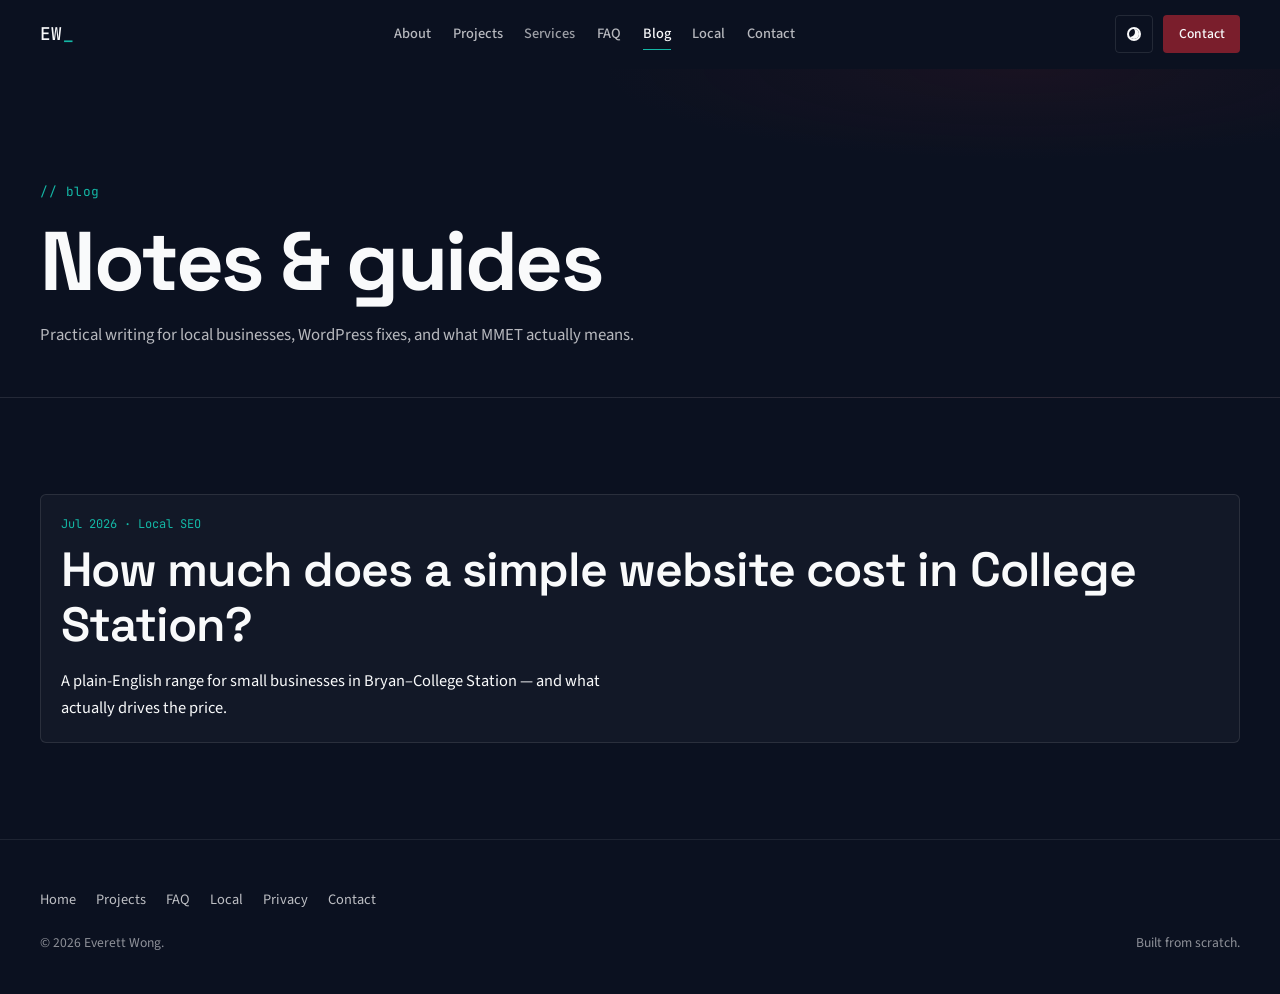
==== blog/index.html @ d29c6dcb "Publish personal site for GitHub Pages. Co-authored-by: Cursor <cursoragent@cursor.com>" ====
<!DOCTYPE html>
<html lang="en" data-theme="dark">
<head>
  <meta charset="UTF-8" />
  <meta name="viewport" content="width=device-width, initial-scale=1" />
  <title>Blog — Everett Wong | College Station Web Developer</title>
  <meta name="description" content="Notes on websites, WordPress, MMET, and building for small businesses in College Station and Bryan, TX." />
  <link rel="canonical" href="https://everettwong618.github.io/blog/" />
  <meta name="theme-color" content="#0B1120" />
  <link rel="icon" href="data:image/svg+xml,%3Csvg xmlns='http://www.w3.org/2000/svg' viewBox='0 0 32 32'%3E%3Crect width='32' height='32' rx='6' fill='%230B1120'/%3E%3Ctext x='4' y='22' font-family='monospace' font-size='14' fill='%23F9FAFB'%3EEW%3C/text%3E%3C/svg%3E" />
  <link rel="preconnect" href="https://fonts.googleapis.com" />
  <link rel="preconnect" href="https://fonts.gstatic.com" crossorigin />
  <link href="https://fonts.googleapis.com/css2?family=JetBrains+Mono:wght@400;500&family=Source+Sans+3:ital,wght@0,400;0,500;0,600;0,700;1,400&family=Space+Grotesk:wght@500;600;700&display=swap" rel="stylesheet" />
  <link rel="stylesheet" href="../styles.css" />
</head>
<body>
  <a class="skip-link" href="#main">Skip to content</a>
  <header class="site-header is-scrolled" id="site-header">
    <div class="container header-inner">
      <a class="logo" href="../index.html">EW<span class="cursor-blink" aria-hidden="true">_</span></a>
      <nav class="nav" id="primary-nav" aria-label="Primary">
        <a href="../index.html#about">About</a>
        <a href="../index.html#projects">Projects</a>
        <a href="../index.html#services" class="nav-soft">Services</a>
        <a href="../faq.html">FAQ</a>
        <a href="index.html" class="is-active">Blog</a>
        <a href="../college-station-web-design.html">Local</a>
        <a href="../index.html#contact">Contact</a>
      </nav>
      <div class="header-actions">
        <button class="theme-toggle" type="button" aria-label="Toggle light and dark theme"><span class="theme-icon" aria-hidden="true"></span></button>
        <a class="btn btn-sm btn-primary header-cta" href="../index.html#contact">Contact</a>
        <button class="nav-toggle" type="button" aria-expanded="false" aria-controls="primary-nav" aria-label="Open menu"><span></span><span></span><span></span></button>
      </div>
    </div>
  </header>

  <main id="main">
    <section class="page-hero">
      <div class="container">
        <p class="section-label">// blog</p>
        <h1>Notes &amp; guides</h1>
        <p class="section-lead">Practical writing for local businesses, WordPress fixes, and what MMET actually means.</p>
      </div>
    </section>
    <section class="section section-dark">
      <div class="container">
        <ul class="blog-list">
          <li>
            <a href="website-cost-college-station.html">
              <p class="meta">Jul 2026 · Local SEO</p>
              <h2>How much does a simple website cost in College Station?</h2>
              <p>A plain-English range for small businesses in Bryan–College Station — and what actually drives the price.</p>
            </a>
          </li>
        </ul>
      </div>
    </section>
  </main>

  <footer class="site-footer">
    <div class="container page-footer-nav" aria-label="Footer">
      <a href="../index.html">Home</a>
      <a href="../index.html#projects">Projects</a>
      <a href="../faq.html">FAQ</a>
      <a href="../college-station-web-design.html">Local</a>
      <a href="../privacy.html">Privacy</a>
      <a href="../index.html#contact">Contact</a>
    </div>
    <div class="container footer-bottom">
      <p>&copy; <span id="year"></span> Everett Wong.</p>
      <p class="easter" title="Built from scratch by Everett Wong.">Built from scratch.</p>
    </div>
  </footer>
  <script src="../script.js" defer></script>
</body>
</html>
---- styles.css ----
/* ==========================================================================
   Everett Wong — Personal Site
   1. Reset / base
   2. Root variables
   3. Typography
   4. Layout utilities
   5. Header / nav
   6–15. Sections
   16. Animations
   17. Responsive
   ========================================================================== */

/* 1. Reset / base */
*, *::before, *::after { box-sizing: border-box; }
html { scroll-behavior: smooth; }
@media (prefers-reduced-motion: reduce) {
  html { scroll-behavior: auto; }
  *, *::before, *::after {
    animation-duration: 0.01ms !important;
    animation-iteration-count: 1 !important;
    transition-duration: 0.01ms !important;
  }
}
body {
  margin: 0;
  font-family: var(--font-body);
  font-size: 1.025rem;
  line-height: 1.65;
  color: var(--text);
  background: var(--bg);
  -webkit-font-smoothing: antialiased;
}
img, svg { display: block; max-width: 100%; }
a { color: inherit; text-decoration-thickness: 1px; text-underline-offset: 0.18em; }
a:hover { color: var(--teal); }
button, input, textarea {
  font: inherit;
  color: inherit;
}
ul, ol { margin: 0; padding: 0; }
h1, h2, h3, h4 { margin: 0; font-family: var(--font-display); line-height: 1.15; font-weight: 600; }
p { margin: 0 0 1rem; max-width: 68ch; }
p:last-child { margin-bottom: 0; }

.skip-link {
  position: absolute;
  left: 1rem;
  top: -100px;
  background: var(--maroon);
  color: var(--warm-white);
  padding: 0.6rem 1rem;
  z-index: 1000;
  border-radius: 4px;
}
.skip-link:focus { top: 1rem; }

/* 2. Root variables */
:root {
  --deep-navy: #0B1120;
  --soft-navy: #111827;
  --cream: #F5F1EA;
  --charcoal: #1F2937;
  --warm-white: #F9FAFB;
  --maroon: #7A1E2C;
  --maroon-soft: #9B2C3D;
  --teal: #14B8A6;
  --amber: #E6A33C;
  --line: rgba(255, 255, 255, 0.1);
  --line-dark: rgba(0, 0, 0, 0.1);
  --shadow: 0 10px 30px rgba(11, 17, 32, 0.08);

  --font-display: "Space Grotesk", system-ui, sans-serif;
  --font-body: "Source Sans 3", system-ui, sans-serif;
  --font-mono: "JetBrains Mono", ui-monospace, monospace;

  --max: 1200px;
  --read: 680px;
  --wide: 1400px;
  --section-y: 96px;
  --radius: 6px;
  --ease: cubic-bezier(0.22, 1, 0.36, 1);
  --fast: 180ms;
  --reveal: 500ms;

  --bg: var(--deep-navy);
  --bg-alt: var(--soft-navy);
  --bg-light: var(--cream);
  --text: var(--warm-white);
  --text-muted: rgba(249, 250, 251, 0.72);
  --surface: rgba(255, 255, 255, 0.03);
  --surface-raised: #161f2e;
  --header-bg: rgba(11, 17, 32, 0.72);
}

[data-theme="light"] {
  --bg: #F3EEE6;
  --bg-alt: #EBE4D8;
  --bg-light: #FFFDF9;
  --text: var(--charcoal);
  --text-muted: rgba(31, 41, 55, 0.72);
  --surface: rgba(11, 17, 32, 0.03);
  --surface-raised: #ffffff;
  --line: rgba(0, 0, 0, 0.1);
  --header-bg: rgba(243, 238, 230, 0.85);
  --shadow: 0 10px 28px rgba(31, 41, 55, 0.08);
}

/* 3. Typography */
.mono, .section-label, .badge, .project-tags span, .timeline-date,
.contact-list .mono, .project-type, .price, .hero-meta {
  font-family: var(--font-mono);
}
.section-label {
  font-size: 0.8rem;
  letter-spacing: 0.04em;
  color: var(--teal);
  margin-bottom: 0.75rem;
}
.badge {
  display: inline-block;
  font-size: 0.8rem;
  color: var(--teal);
  border: 1px solid rgba(20, 184, 166, 0.35);
  padding: 0.35rem 0.7rem;
  border-radius: 4px;
  margin-bottom: 1.25rem;
}
h1 { font-size: clamp(2.6rem, 7vw, 5.2rem); font-weight: 700; letter-spacing: -0.03em; }
h2 { font-size: clamp(2rem, 4vw, 3rem); letter-spacing: -0.02em; margin-bottom: 1rem; }
h3 { font-size: clamp(1.25rem, 2vw, 1.55rem); }
.accent { color: var(--maroon-soft); }
[data-theme="light"] .accent { color: var(--maroon); }
.section-lead {
  color: var(--text-muted);
  font-size: 1.05rem;
  max-width: var(--read);
}
.section-header { margin-bottom: 3rem; }
.section-header.center, .center { text-align: center; }
.section-header.center .section-lead { margin-inline: auto; }

/* 4. Layout */
.container {
  width: min(100% - 2.5rem, var(--max));
  margin-inline: auto;
}
.section {
  padding: var(--section-y) 0;
  position: relative;
}
.section-dark { background: var(--bg); color: var(--text); }
.section-alt { background: var(--bg-alt); }
.section-light {
  background:
    linear-gradient(rgba(122, 30, 44, 0.03) 1px, transparent 1px),
    linear-gradient(90deg, rgba(122, 30, 44, 0.03) 1px, transparent 1px),
    var(--bg-light);
  background-size: 32px 32px, 32px 32px, auto;
  color: var(--charcoal);
}
.section-light .section-label { color: #0f766e; }
.section-light .section-lead,
.section-light .hero-meta,
.section-light p { color: rgba(31, 41, 55, 0.84); }
.section-light a:hover { color: var(--maroon); }
.divider {
  width: 48px;
  height: 2px;
  background: var(--maroon);
  margin: 0 0 1.5rem;
}
.section-cta { margin-top: 2.5rem; }
.text-link {
  font-weight: 600;
  text-decoration: none;
  border-bottom: 1px solid currentColor;
  padding-bottom: 0.1rem;
  transition: color var(--fast) var(--ease), border-color var(--fast) var(--ease);
}
.text-link:hover { border-color: transparent; }

.btn {
  display: inline-flex;
  align-items: center;
  justify-content: center;
  gap: 0.4rem;
  min-height: 44px;
  padding: 0.7rem 1.25rem;
  border-radius: 4px;
  border: 1px solid transparent;
  font-size: 0.9rem;
  font-weight: 500;
  text-decoration: none;
  cursor: pointer;
  transition: background var(--fast) var(--ease), border-color var(--fast) var(--ease),
    color var(--fast) var(--ease), transform var(--fast) var(--ease);
}
.btn-sm { min-height: 38px; padding: 0.45rem 0.9rem; font-size: 0.85rem; }
.btn-primary {
  background: var(--maroon);
  color: var(--warm-white);
}
.btn-primary:hover {
  background: var(--maroon-soft);
  color: var(--warm-white);
  transform: translateY(-1px);
}
.btn-ghost {
  background: transparent;
  border-color: var(--line);
  color: var(--text);
}
.section-light .btn-ghost {
  border-color: var(--line-dark);
  color: var(--charcoal);
}
.btn-ghost:hover {
  border-color: var(--teal);
  color: var(--teal);
}

/* 5. Header / nav */
.site-header {
  position: sticky;
  top: 0;
  z-index: 100;
  transition: background var(--fast) var(--ease), backdrop-filter var(--fast) var(--ease),
    border-color var(--fast) var(--ease);
  border-bottom: 1px solid transparent;
}
.site-header.is-scrolled {
  background: var(--header-bg);
  backdrop-filter: blur(14px);
  border-bottom-color: var(--line);
}
.header-inner {
  display: flex;
  align-items: center;
  justify-content: space-between;
  gap: 1rem;
  min-height: 68px;
}
.logo {
  font-family: var(--font-mono);
  font-size: 1.1rem;
  font-weight: 500;
  text-decoration: none;
  letter-spacing: 0.02em;
}
.logo:hover { color: var(--text); }
.cursor-blink {
  color: var(--teal);
  animation: blink 1.1s steps(1) infinite;
}
@keyframes blink {
  0%, 50% { opacity: 1; }
  50.01%, 100% { opacity: 0; }
}
.nav {
  display: flex;
  align-items: center;
  gap: 1.35rem;
}
.nav a {
  position: relative;
  font-size: 0.9rem;
  font-weight: 500;
  text-decoration: none;
  color: var(--text-muted);
  padding: 0.25rem 0;
}
.nav a::after {
  content: "";
  position: absolute;
  left: 0;
  bottom: 0;
  width: 100%;
  height: 1px;
  background: var(--teal);
  transform: scaleX(0);
  transform-origin: left;
  transition: transform var(--fast) var(--ease);
}
.nav a:hover,
.nav a.is-active { color: var(--text); }
.nav a:hover::after,
.nav a.is-active::after { transform: scaleX(1); }
.nav-soft { opacity: 0.85; }
.header-actions {
  display: flex;
  align-items: center;
  gap: 0.65rem;
}
.availability-pill {
  display: inline-flex;
  align-items: center;
  gap: 0.4rem;
  font-size: 0.75rem;
  font-family: var(--font-mono);
  padding: 0.3rem 0.65rem;
  border-radius: 999px;
  border: 1px solid rgba(20, 184, 166, 0.35);
  color: var(--teal);
  background: rgba(20, 184, 166, 0.08);
}
.availability-pill[data-availability="booked"] {
  border-color: rgba(122, 30, 44, 0.4);
  color: var(--maroon-soft);
  background: rgba(122, 30, 44, 0.1);
}
.availability-dot {
  width: 7px;
  height: 7px;
  border-radius: 50%;
  background: var(--teal);
  box-shadow: 0 0 0 0 rgba(20, 184, 166, 0.5);
  animation: pulse 2s ease-out infinite;
}
[data-availability="booked"] .availability-dot {
  background: var(--maroon-soft);
  animation: none;
}
@keyframes pulse {
  0% { box-shadow: 0 0 0 0 rgba(20, 184, 166, 0.45); }
  70% { box-shadow: 0 0 0 8px rgba(20, 184, 166, 0); }
  100% { box-shadow: 0 0 0 0 rgba(20, 184, 166, 0); }
}
.theme-toggle {
  width: 38px;
  height: 38px;
  border-radius: 4px;
  border: 1px solid var(--line);
  background: transparent;
  cursor: pointer;
  display: grid;
  place-items: center;
}
.theme-icon {
  width: 14px;
  height: 14px;
  border-radius: 50%;
  border: 2px solid currentColor;
  box-shadow: inset -4px -2px 0 0 currentColor;
}
[data-theme="light"] .theme-icon {
  box-shadow: none;
  background: currentColor;
}
.nav-toggle {
  display: none;
  width: 42px;
  height: 42px;
  border: 1px solid var(--line);
  background: transparent;
  border-radius: 4px;
  padding: 0;
  flex-direction: column;
  justify-content: center;
  align-items: center;
  gap: 5px;
  cursor: pointer;
}
.nav-toggle span {
  display: block;
  width: 18px;
  height: 2px;
  background: currentColor;
  transition: transform var(--fast) var(--ease), opacity var(--fast) var(--ease);
}
.nav-toggle[aria-expanded="true"] span:nth-child(1) { transform: translateY(7px) rotate(45deg); }
.nav-toggle[aria-expanded="true"] span:nth-child(2) { opacity: 0; }
.nav-toggle[aria-expanded="true"] span:nth-child(3) { transform: translateY(-7px) rotate(-45deg); }

/* 6. Hero */
.hero {
  position: relative;
  min-height: calc(100vh - 68px);
  display: grid;
  align-items: center;
  padding: 4rem 0 5rem;
  overflow: hidden;
  background:
    radial-gradient(ellipse 80% 60% at 75% 35%, rgba(122, 30, 44, 0.12), transparent 55%),
    radial-gradient(ellipse 50% 40% at 15% 80%, rgba(20, 184, 166, 0.06), transparent 50%),
    var(--bg);
}
.hero-grid {
  position: absolute;
  inset: -10%;
  background-image:
    linear-gradient(rgba(20, 184, 166, 0.055) 1px, transparent 1px),
    linear-gradient(90deg, rgba(20, 184, 166, 0.055) 1px, transparent 1px);
  background-size: 48px 48px;
  mask-image: radial-gradient(ellipse at 30% 40%, black 18%, transparent 72%);
  opacity: 0.6;
  pointer-events: none;
  animation: gridDrift 28s linear infinite;
}
@keyframes gridDrift {
  0% { transform: translate(0, 0); }
  100% { transform: translate(48px, 24px); }
}
.hero-layout {
  position: relative;
  display: grid;
  grid-template-columns: 1.15fr 0.85fr;
  gap: 3rem;
  align-items: center;
}
.hero-copy h1 { margin-bottom: 1.25rem; max-width: 14ch; }
.hero-sub {
  font-size: 1.1rem;
  color: var(--text-muted);
  margin-bottom: 0.75rem;
}
.hero-meta {
  font-size: 0.78rem;
  color: var(--text-muted);
  margin-bottom: 1.75rem;
  letter-spacing: 0.02em;
}
.hero-actions { display: flex; flex-wrap: wrap; gap: 0.75rem; }
.geo-frame { position: relative; max-width: 380px; margin-inline: auto; }
.geo-panel {
  position: absolute;
  inset: 18px -14px -14px 18px;
  background: var(--maroon);
  opacity: 0.55;
  border-radius: 4px;
}
.geo-card {
  position: relative;
  background: var(--surface-raised);
  border: 1px solid var(--line);
  border-radius: 4px;
  padding: 1rem;
  color: var(--warm-white);
  box-shadow: 0 0 40px rgba(20, 184, 166, 0.08);
}
[data-theme="light"] .geo-card { color: var(--charcoal); background: #fff; }
.schematic-draw {
  stroke-dasharray: 240;
  stroke-dashoffset: 240;
  animation: drawLine 3.2s var(--ease) 0.4s forwards;
}
.schematic-ring {
  stroke-dasharray: 360;
  stroke-dashoffset: 360;
  animation: drawLine 2.8s var(--ease) 0.6s forwards;
}
.schematic-ring-delay { animation-delay: 1s; }
@keyframes drawLine {
  to { stroke-dashoffset: 0; }
}
.scroll-hint {
  position: absolute;
  left: 50%;
  bottom: 1.5rem;
  transform: translateX(-50%);
  width: 24px;
  height: 38px;
  border: 1px solid var(--line);
  border-radius: 14px;
  display: grid;
  place-items: start center;
  padding-top: 8px;
  text-decoration: none;
}
.scroll-hint span {
  width: 4px;
  height: 8px;
  border-radius: 4px;
  background: var(--teal);
  animation: scrollDot 1.6s var(--ease) infinite;
}
@keyframes scrollDot {
  0% { transform: translateY(0); opacity: 1; }
  100% { transform: translateY(12px); opacity: 0; }
}

/* 7. About */
.about-layout {
  display: grid;
  grid-template-columns: 0.4fr 0.6fr;
  gap: 3.5rem;
  align-items: start;
}
.photo-frame { position: relative; margin-bottom: 1.25rem; }
.photo-offset {
  position: absolute;
  inset: 14px -12px -12px 14px;
  background: var(--maroon);
  border-radius: 4px;
}
.photo-placeholder {
  position: relative;
  aspect-ratio: 4 / 5;
  background: #e7e0d4;
  border: 1px solid var(--line-dark);
  border-radius: 4px;
  display: grid;
  place-content: center;
  text-align: center;
  color: var(--charcoal);
}
.photo-placeholder .mono {
  font-size: 2rem;
  color: var(--maroon);
  margin-bottom: 0.35rem;
}
.photo-placeholder p {
  font-size: 0.85rem;
  opacity: 0.65;
  margin: 0;
}
.stat-row {
  list-style: none;
  display: grid;
  grid-template-columns: repeat(3, 1fr);
  gap: 0.75rem;
}
.stat-row li {
  border-top: 1px solid var(--line-dark);
  padding-top: 0.65rem;
}
.stat-row strong {
  display: block;
  font-family: var(--font-display);
  font-size: 1rem;
}
.stat-row span {
  font-size: 0.78rem;
  font-family: var(--font-mono);
  opacity: 0.65;
}

/* 8. MMET */
.mmet-layout {
  display: grid;
  grid-template-columns: 1fr 1fr;
  gap: 3rem;
  align-items: start;
}
.mmet-grid {
  display: grid;
  grid-template-columns: 1fr 1fr;
  gap: 0.85rem;
}
.mmet-card {
  background: var(--surface-raised);
  border: 1px solid var(--line);
  border-radius: var(--radius);
  padding: 1.1rem 1rem;
  transition: transform var(--fast) var(--ease), border-color var(--fast) var(--ease);
}
.mmet-card:hover {
  transform: translateY(-3px);
  border-color: rgba(20, 184, 166, 0.4);
}
.mmet-card .teal {
  display: block;
  font-family: var(--font-mono);
  font-size: 0.75rem;
  color: var(--teal);
  margin-bottom: 0.45rem;
}
.mmet-card h3 { font-size: 1.05rem; }

/* 9. Skills */
.skills-grid {
  display: grid;
  grid-template-columns: repeat(3, 1fr);
  gap: 1.25rem;
}
.skill-group {
  background: var(--surface);
  border: 1px solid var(--line);
  border-radius: var(--radius);
  padding: 1.4rem 1.25rem;
}
.skill-group h3 {
  font-size: 1.15rem;
  margin-bottom: 1rem;
  padding-bottom: 0.75rem;
  border-bottom: 1px solid var(--line);
}
.skill-list { list-style: none; }
.skill-list li {
  display: grid;
  grid-template-columns: auto 1fr;
  column-gap: 0.55rem;
  padding: 0.7rem 0;
  border-bottom: 1px solid var(--line);
  font-weight: 600;
}
.skill-list li:last-child { border-bottom: 0; }
.skill-mark { color: var(--maroon-soft); }
.skill-desc {
  grid-column: 2;
  font-weight: 400;
  font-size: 0.88rem;
  color: var(--text-muted);
  margin-top: 0.15rem;
}

/* 10. Experience */
.timeline {
  list-style: none;
  position: relative;
  max-width: 900px;
  margin-inline: auto;
}
.timeline::before {
  content: "";
  position: absolute;
  left: 0;
  top: 0.35rem;
  bottom: 0.35rem;
  width: 2px;
  background: var(--maroon);
}
.timeline-item {
  position: relative;
  padding-left: 1.75rem;
  margin-bottom: 2rem;
  background: #fff;
  border: 1px solid var(--line-dark);
  border-radius: var(--radius);
  box-shadow: var(--shadow);
  padding: 1.35rem 1.35rem 1.35rem 2rem;
  margin-left: 0.85rem;
  transition: transform var(--fast) var(--ease);
}
.timeline-item:hover { transform: translateY(-2px); }
.timeline-item::before {
  content: "";
  position: absolute;
  left: -1.05rem;
  top: 1.55rem;
  width: 10px;
  height: 10px;
  border-radius: 50%;
  background: var(--cream);
  border: 2px solid var(--maroon);
}
.timeline-date {
  display: inline-block;
  color: #0f766e;
  font-size: 0.78rem;
  margin-bottom: 0.35rem;
}
.timeline-org {
  font-size: 0.95rem;
  opacity: 0.7;
  margin: 0.25rem 0 0.85rem;
}
.timeline-body ul {
  list-style: disc;
  padding-left: 1.1rem;
  margin-bottom: 0.85rem;
}
.timeline-body li { margin-bottom: 0.35rem; }
.taught {
  font-size: 0.92rem;
  font-style: italic;
  opacity: 0.8;
  margin: 0;
}

/* 11. Projects */
.project.featured {
  display: grid;
  grid-template-columns: 1.05fr 1fr;
  gap: 1.75rem;
  border: 1px solid rgba(20, 184, 166, 0.35);
  border-radius: var(--radius);
  padding: 1.25rem;
  margin-bottom: 1.5rem;
  background: linear-gradient(145deg, rgba(20, 184, 166, 0.06), transparent 55%);
  position: relative;
}
.project.featured::before {
  content: "";
  position: absolute;
  inset: -1px;
  border-radius: inherit;
  padding: 1px;
  background: linear-gradient(135deg, rgba(20, 184, 166, 0.55), rgba(122, 30, 44, 0.35), transparent 70%);
  -webkit-mask: linear-gradient(#000 0 0) content-box, linear-gradient(#000 0 0);
  mask: linear-gradient(#000 0 0) content-box, linear-gradient(#000 0 0);
  -webkit-mask-composite: xor;
  mask-composite: exclude;
  pointer-events: none;
  animation: borderGlow 4s ease-in-out infinite;
}
@keyframes borderGlow {
  0%, 100% { opacity: 0.55; }
  50% { opacity: 1; }
}
.project-thumb {
  aspect-ratio: 16 / 10;
  background:
    linear-gradient(160deg, rgba(122, 30, 44, 0.28), transparent 50%),
    linear-gradient(rgba(20, 184, 166, 0.07) 1px, transparent 1px),
    linear-gradient(90deg, rgba(20, 184, 166, 0.07) 1px, transparent 1px),
    var(--surface-raised);
  background-size: auto, 24px 24px, 24px 24px, auto;
  border: 1px solid var(--line);
  border-radius: 4px;
  display: grid;
  place-items: center;
  position: relative;
  overflow: hidden;
  padding: 0.85rem;
}
.project-thumb::after {
  content: "";
  position: absolute;
  inset: 0;
  background: rgba(11, 17, 32, 0.62);
  opacity: 0;
  transition: opacity var(--fast) var(--ease);
  z-index: 2;
}
.project-card:hover .project-thumb::after,
.project.featured:hover .project-thumb::after { opacity: 1; }
.project-read-cue {
  position: absolute;
  z-index: 3;
  left: 50%;
  top: 50%;
  transform: translate(-50%, -40%);
  font-family: var(--font-mono);
  font-size: 0.72rem;
  letter-spacing: 0.08em;
  text-transform: uppercase;
  color: var(--warm-white);
  border: 1px solid rgba(249, 250, 251, 0.35);
  padding: 0.4rem 0.7rem;
  border-radius: 4px;
  opacity: 0;
  transition: opacity var(--fast) var(--ease), transform var(--fast) var(--ease);
  pointer-events: none;
}
.project-card:hover .project-read-cue,
.project.featured:hover .project-read-cue {
  opacity: 1;
  transform: translate(-50%, -50%);
}
.featured-thumb { aspect-ratio: 4 / 3; min-height: 260px; }

/* Project mockups */
.mock-device {
  width: min(100%, 320px);
  border: 1px solid rgba(255, 255, 255, 0.12);
  border-radius: 8px;
  background: #0e1624;
  overflow: hidden;
  box-shadow: 0 16px 40px rgba(0, 0, 0, 0.35);
  position: relative;
  z-index: 1;
}
.mock-chrome {
  display: flex;
  align-items: center;
  gap: 0.35rem;
  padding: 0.45rem 0.65rem;
  background: rgba(255, 255, 255, 0.04);
  border-bottom: 1px solid rgba(255, 255, 255, 0.08);
}
.mock-chrome span {
  width: 7px;
  height: 7px;
  border-radius: 50%;
  background: rgba(249, 250, 251, 0.2);
}
.mock-chrome span:nth-child(1) { background: #7A1E2C; }
.mock-chrome span:nth-child(2) { background: #E6A33C; }
.mock-chrome span:nth-child(3) { background: #14B8A6; }
.mock-chrome em {
  margin-left: auto;
  font-style: normal;
  font-family: var(--font-mono);
  font-size: 0.65rem;
  color: rgba(249, 250, 251, 0.55);
  letter-spacing: 0.06em;
}
.mock-schedule {
  display: grid;
  grid-template-columns: 0.32fr 0.68fr;
  gap: 0.55rem;
  padding: 0.7rem;
  min-height: 160px;
}
.mock-side {
  display: flex;
  flex-direction: column;
  gap: 0.4rem;
  padding-top: 0.2rem;
}
.mock-pill {
  display: inline-block;
  width: fit-content;
  font-family: var(--font-mono);
  font-size: 0.58rem;
  color: #14B8A6;
  border: 1px solid rgba(20, 184, 166, 0.4);
  border-radius: 999px;
  padding: 0.15rem 0.4rem;
}
.mock-line {
  height: 6px;
  border-radius: 3px;
  background: rgba(249, 250, 251, 0.12);
  width: 100%;
}
.mock-line.short { width: 65%; }
.mock-cal {
  border: 1px solid rgba(255, 255, 255, 0.08);
  border-radius: 6px;
  padding: 0.45rem;
  background: rgba(255, 255, 255, 0.02);
}
.mock-cal-head {
  display: flex;
  justify-content: space-between;
  align-items: center;
  margin-bottom: 0.45rem;
  font-family: var(--font-mono);
  font-size: 0.62rem;
  color: rgba(249, 250, 251, 0.55);
}
.mock-dots { display: flex; gap: 0.2rem; }
.mock-dots i {
  width: 4px;
  height: 4px;
  border-radius: 50%;
  background: rgba(249, 250, 251, 0.25);
  font-style: normal;
}
.mock-cal-grid {
  display: grid;
  grid-template-columns: repeat(4, 1fr);
  gap: 0.28rem;
}
.mock-cal-grid .slot {
  aspect-ratio: 1.15;
  border-radius: 3px;
  background: rgba(249, 250, 251, 0.05);
  border: 1px solid rgba(255, 255, 255, 0.04);
}
.mock-cal-grid .fill-a { background: rgba(20, 184, 166, 0.35); border-color: rgba(20, 184, 166, 0.45); }
.mock-cal-grid .fill-b { background: rgba(122, 30, 44, 0.45); border-color: rgba(122, 30, 44, 0.55); }
.mock-cal-grid .fill-c { background: rgba(230, 163, 60, 0.3); border-color: rgba(230, 163, 60, 0.4); }

.mock-mini-page {
  width: min(100%, 200px);
  display: grid;
  gap: 0.4rem;
  position: relative;
  z-index: 1;
}
.mock-mini-page .bar {
  display: block;
  height: 8px;
  border-radius: 3px;
  background: rgba(249, 250, 251, 0.12);
  width: 100%;
}
.mock-mini-page .hero-bar {
  height: 48px;
  background: linear-gradient(135deg, rgba(122, 30, 44, 0.55), rgba(20, 184, 166, 0.25));
  border: 1px solid rgba(255, 255, 255, 0.1);
}
.mock-mini-page .mid { width: 78%; }
.mock-mini-page .short { width: 52%; }

.mock-form {
  width: min(100%, 180px);
  display: grid;
  gap: 0.4rem;
  position: relative;
  z-index: 1;
}
.mock-form .field {
  height: 14px;
  border-radius: 3px;
  border: 1px solid rgba(255, 255, 255, 0.12);
  background: rgba(255, 255, 255, 0.04);
}
.mock-form .tall { height: 36px; }
.mock-form .btn-chip {
  height: 16px;
  width: 42%;
  border-radius: 3px;
  background: var(--maroon);
  margin-top: 0.15rem;
}

.mock-brand {
  display: grid;
  gap: 0.75rem;
  place-items: center;
  position: relative;
  z-index: 1;
}
.mock-brand .mono {
  font-size: 1.4rem;
  color: var(--teal);
  letter-spacing: 0.04em;
}
.mock-brand .lines {
  display: grid;
  gap: 0.35rem;
  width: 120px;
}
.mock-brand .lines i {
  display: block;
  height: 5px;
  border-radius: 3px;
  background: rgba(249, 250, 251, 0.14);
  font-style: normal;
}
.mock-brand .lines i:nth-child(2) { width: 78%; }
.mock-brand .lines i:nth-child(3) { width: 55%; }

.mock-cad svg {
  width: min(100%, 200px);
  color: var(--warm-white);
  position: relative;
  z-index: 1;
}

.project-type {
  font-size: 0.78rem;
  color: var(--teal);
  margin-bottom: 0.4rem;
}
.case-block { margin: 1rem 0; }
.case-block h4 {
  font-family: var(--font-mono);
  font-size: 0.75rem;
  letter-spacing: 0.06em;
  text-transform: uppercase;
  color: var(--maroon-soft);
  margin-bottom: 0.35rem;
}
.case-block ul {
  list-style: disc;
  padding-left: 1.1rem;
}
.project-tags {
  display: flex;
  flex-wrap: wrap;
  gap: 0.4rem;
  margin-top: 1rem;
}
.project-tags span {
  font-size: 0.72rem;
  padding: 0.28rem 0.55rem;
  border: 1px solid var(--line);
  border-radius: 999px;
  color: var(--text-muted);
}
.project-grid {
  display: grid;
  grid-template-columns: 1fr 1fr;
  gap: 1rem;
}
.project-card {
  background: var(--surface);
  border: 1px solid var(--line);
  border-radius: var(--radius);
  padding: 1rem;
  transition: transform var(--fast) var(--ease), border-color var(--fast) var(--ease);
}
.project-card:hover {
  transform: translateY(-3px);
  border-color: rgba(20, 184, 166, 0.35);
}
.project-card h3 { margin: 0.35rem 0 0.75rem; }
.case-snip {
  font-size: 0.95rem;
  color: var(--text-muted);
  margin-bottom: 0.55rem;
}

/* 12. Services */
.services-grid {
  display: grid;
  grid-template-columns: repeat(3, 1fr);
  gap: 1rem;
}
.service-card {
  background: #fff;
  border: 1px solid var(--line-dark);
  border-radius: var(--radius);
  padding: 1.35rem;
  box-shadow: var(--shadow);
}
.service-card h3 { margin-bottom: 0.65rem; }
.price {
  font-size: 0.8rem;
  color: var(--maroon);
  margin: 0.85rem 0 1rem;
}
.faq-mini {
  border-top: 1px solid var(--line-dark);
  padding: 0.65rem 0;
}
.faq-mini summary {
  cursor: pointer;
  font-weight: 600;
  font-size: 0.92rem;
  list-style: none;
}
.faq-mini summary::-webkit-details-marker { display: none; }
.faq-mini summary::before {
  content: "+";
  display: inline-block;
  width: 1rem;
  color: var(--maroon);
  font-family: var(--font-mono);
}
.faq-mini[open] summary::before { content: "–"; }
.faq-mini p {
  margin-top: 0.45rem;
  font-size: 0.92rem;
  color: rgba(31, 41, 55, 0.8);
}

/* 13. Credibility */
.cred-grid {
  display: grid;
  grid-template-columns: repeat(4, 1fr);
  gap: 0.85rem;
}
.cred-card {
  display: block;
  text-decoration: none;
  border: 1px solid var(--line);
  border-radius: var(--radius);
  padding: 1.25rem;
  background: var(--surface);
  transition: transform var(--fast) var(--ease), border-color var(--fast) var(--ease);
}
.cred-card:hover {
  transform: translateY(-3px);
  border-color: rgba(20, 184, 166, 0.4);
  color: var(--text);
}
.cred-card .mono {
  color: var(--teal);
  font-size: 0.75rem;
  display: block;
  margin-bottom: 0.55rem;
}
.cred-card p {
  color: var(--text-muted);
  font-size: 0.92rem;
  margin-top: 0.45rem;
}

/* Statement band */
.statement-band {
  padding: 4.5rem 0;
  background:
    linear-gradient(90deg, rgba(122, 30, 44, 0.2), transparent 42%),
    linear-gradient(rgba(20, 184, 166, 0.04) 1px, transparent 1px),
    linear-gradient(90deg, rgba(20, 184, 166, 0.04) 1px, transparent 1px),
    var(--bg-alt);
  background-size: auto, 40px 40px, 40px 40px, auto;
  border-block: 1px solid var(--line);
}
.statement {
  font-family: var(--font-display);
  font-size: clamp(1.5rem, 3.5vw, 2.35rem);
  font-weight: 600;
  max-width: 22ch;
  margin: 0;
  letter-spacing: -0.02em;
  line-height: 1.25;
}

/* 14. Contact */
.contact-layout {
  display: grid;
  grid-template-columns: 1fr 1fr;
  gap: 3rem;
  align-items: start;
}
.availability-inline {
  display: inline-flex;
  align-items: center;
  gap: 0.45rem;
  font-family: var(--font-mono);
  font-size: 0.8rem;
  color: #0f766e;
  margin-bottom: 0.75rem;
}
.contact-list {
  list-style: none;
  margin: 1.5rem 0;
}
.contact-list li {
  display: grid;
  grid-template-columns: 90px 1fr;
  gap: 0.75rem;
  padding: 0.7rem 0;
  border-bottom: 1px solid var(--line-dark);
}
.contact-list .mono {
  font-size: 0.75rem;
  opacity: 0.65;
  align-self: center;
}
.contact-list a { text-decoration: none; font-weight: 600; }
.response-note {
  margin-top: 1rem;
  font-size: 0.88rem;
  opacity: 0.7;
}
.contact-form {
  background: #fff;
  border: 1px solid var(--line-dark);
  border-radius: var(--radius);
  padding: 1.5rem;
  box-shadow: var(--shadow);
  display: grid;
  gap: 0.9rem;
}
.contact-form h3 { margin-bottom: 0.25rem; }
.contact-form label {
  display: grid;
  gap: 0.35rem;
  font-size: 0.9rem;
  font-weight: 600;
}
.contact-form input,
.contact-form textarea {
  width: 100%;
  border: 1px solid var(--line-dark);
  border-radius: 4px;
  padding: 0.7rem 0.8rem;
  background: #fff;
  color: var(--charcoal);
}
.contact-form input:focus,
.contact-form textarea:focus {
  outline: 2px solid rgba(20, 184, 166, 0.45);
  border-color: var(--teal);
}
.form-note {
  font-size: 0.8rem;
  opacity: 0.65;
  margin: 0;
}

/* 15. Footer */
.site-footer {
  background: var(--deep-navy);
  color: var(--warm-white);
  padding: 3rem 0 1.5rem;
  border-top: 1px solid rgba(255, 255, 255, 0.08);
}
.footer-top {
  display: grid;
  grid-template-columns: 1.2fr 1fr 1fr;
  gap: 2rem;
  margin-bottom: 2rem;
}
.footer-brand p {
  margin-top: 0.65rem;
  color: rgba(249, 250, 251, 0.65);
}
.footer-nav, .footer-social {
  display: flex;
  flex-direction: column;
  gap: 0.55rem;
}
.footer-nav a, .footer-social a {
  text-decoration: none;
  color: rgba(249, 250, 251, 0.75);
  width: fit-content;
}
.footer-nav a:hover, .footer-social a:hover { color: var(--teal); }
.trust-row {
  display: flex;
  flex-wrap: wrap;
  gap: 0.75rem 1.25rem;
  padding: 1rem 0;
  border-block: 1px solid rgba(255, 255, 255, 0.08);
  margin-bottom: 1.25rem;
  font-family: var(--font-mono);
  font-size: 0.75rem;
  color: rgba(249, 250, 251, 0.6);
}
.footer-bottom {
  display: flex;
  justify-content: space-between;
  gap: 1rem;
  flex-wrap: wrap;
  font-size: 0.85rem;
  color: rgba(249, 250, 251, 0.55);
}
.easter { cursor: help; }

/* Page shell for FAQ / Blog */
.page-hero {
  padding: 7rem 0 3rem;
  background:
    radial-gradient(ellipse 60% 50% at 80% 0%, rgba(122, 30, 44, 0.12), transparent 55%),
    var(--bg);
  border-bottom: 1px solid var(--line);
}
.page-footer-nav {
  display: flex;
  flex-wrap: wrap;
  gap: 0.75rem 1.25rem;
  margin-bottom: 1.25rem;
  font-size: 0.9rem;
}
.page-footer-nav a {
  text-decoration: none;
  color: rgba(249, 250, 251, 0.75);
}
.page-footer-nav a:hover { color: var(--teal); }
.page-hero h1 { margin-bottom: 0.75rem; }
.prose { max-width: var(--read); }
.prose h2 { margin-top: 2rem; }
.faq-list details {
  border-bottom: 1px solid var(--line);
  padding: 1rem 0;
}
.faq-list summary {
  cursor: pointer;
  font-family: var(--font-display);
  font-size: 1.15rem;
  font-weight: 600;
}
.faq-list details p {
  margin-top: 0.65rem;
  color: var(--text-muted);
}
.blog-list {
  list-style: none;
  display: grid;
  gap: 1rem;
}
.blog-list a {
  display: block;
  text-decoration: none;
  border: 1px solid var(--line);
  border-radius: var(--radius);
  padding: 1.25rem;
  background: var(--surface);
  transition: transform var(--fast) var(--ease), border-color var(--fast) var(--ease);
}
.blog-list a:hover {
  transform: translateY(-2px);
  border-color: rgba(20, 184, 166, 0.4);
  color: var(--text);
}
.blog-list .meta {
  font-family: var(--font-mono);
  font-size: 0.75rem;
  color: var(--teal);
  margin-bottom: 0.4rem;
}
.article-body {
  padding-bottom: 4rem;
}
.article-body .prose p { margin-bottom: 1.1rem; }
.article-body .prose ul {
  padding-left: 1.2rem;
  margin-bottom: 1.1rem;
  color: var(--text-muted);
}

/* 16. Animations */
.reveal {
  opacity: 0;
  transform: translateY(18px);
  transition: opacity var(--reveal) var(--ease), transform var(--reveal) var(--ease);
}
.reveal.is-visible {
  opacity: 1;
  transform: none;
}

/* 17. Responsive */
@media (max-width: 980px) {
  :root { --section-y: 72px; }
  .nav { display: none; }
  .nav.is-open {
    display: flex;
    flex-direction: column;
    align-items: stretch;
    position: absolute;
    top: 68px;
    left: 0;
    right: 0;
    background: var(--header-bg);
    backdrop-filter: blur(14px);
    border-bottom: 1px solid var(--line);
    padding: 1rem 1.25rem 1.25rem;
    gap: 0.35rem;
  }
  .nav.is-open a { padding: 0.7rem 0.25rem; }
  .nav-toggle { display: inline-flex; }
  .header-cta { display: none; }
  .availability-pill .availability-text { display: none; }
  .hero-layout,
  .about-layout,
  .mmet-layout,
  .contact-layout,
  .project.featured,
  .skills-grid,
  .services-grid,
  .footer-top {
    grid-template-columns: 1fr;
  }
  .cred-grid,
  .project-grid { grid-template-columns: 1fr 1fr; }
  .hero { min-height: auto; padding-top: 2.5rem; }
  .hero-copy h1 { max-width: none; }
  .geo-frame { max-width: 280px; }
  .hero-grid { opacity: 0.3; }
}

@media (max-width: 640px) {
  :root { --section-y: 56px; }
  .container { width: min(100% - 1.5rem, var(--max)); }
  .cred-grid,
  .project-grid,
  .mmet-grid,
  .stat-row { grid-template-columns: 1fr; }
  .skill-desc { display: none; }
  .contact-list li { grid-template-columns: 1fr; gap: 0.2rem; }
  .trust-row { gap: 0.55rem 1rem; }
}
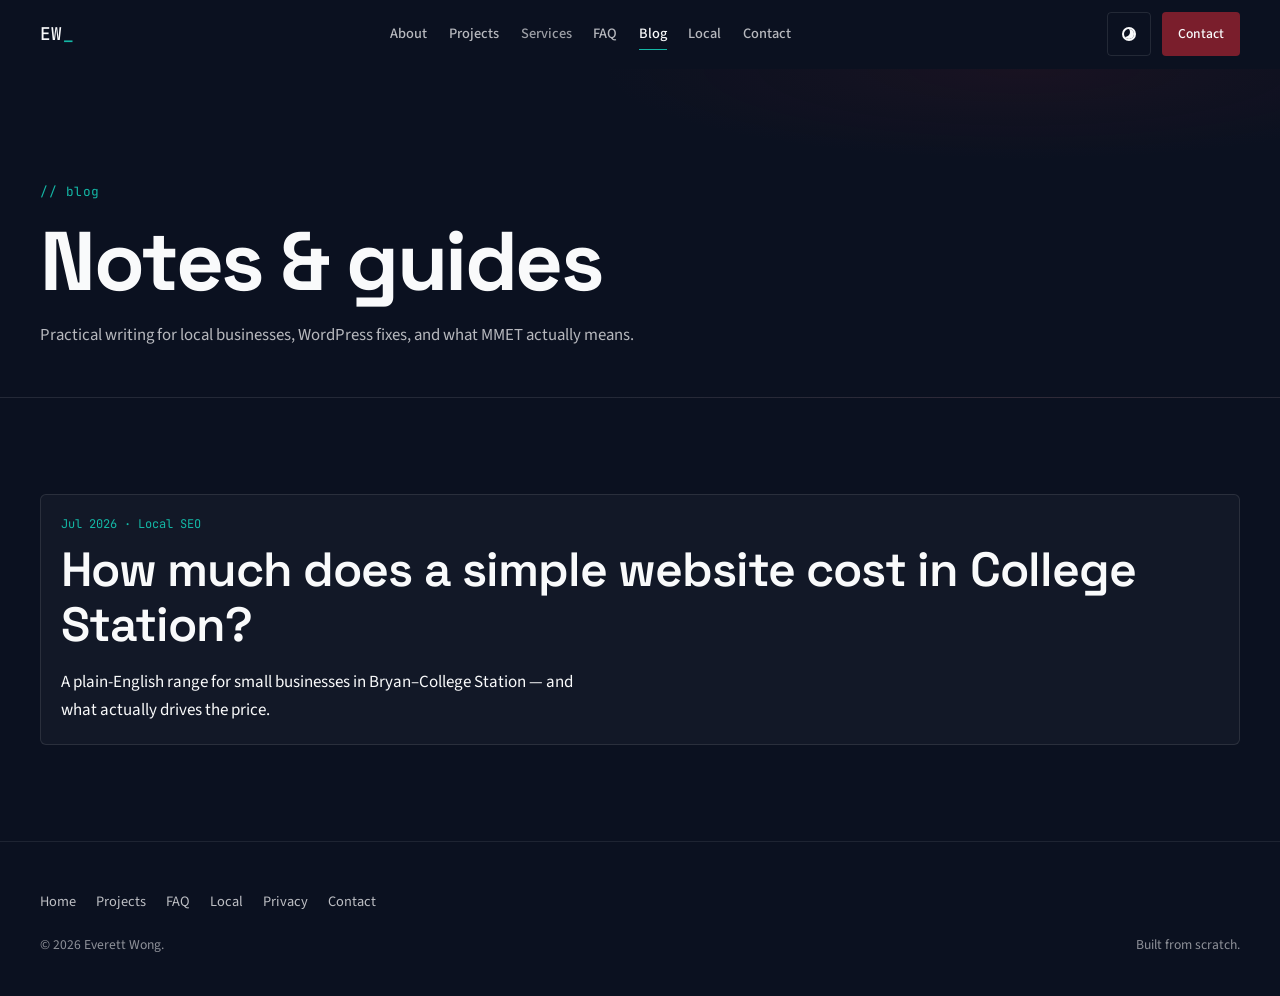
==== commit 8ad73047: "Fix Chinese-American copy, wire summer resume download, and open Email in Gmail. Co-authored-by: Cur" ====
--- a/blog/index.html
+++ b/blog/index.html
@@ -3,7 +3,7 @@
 <head>
   <meta charset="UTF-8" />
   <meta name="viewport" content="width=device-width, initial-scale=1" />
-  <title>Blog — Everett Wong | College Station Web Developer</title>
+  <title>Blog — Everett Wong | College Station, TX</title>
   <meta name="description" content="Notes on websites, WordPress, MMET, and building for small businesses in College Station and Bryan, TX." />
   <link rel="canonical" href="https://everettwong618.github.io/blog/" />
   <meta name="theme-color" content="#0B1120" />
--- a/styles.css
+++ b/styles.css
@@ -20,11 +20,15 @@
     animation-iteration-count: 1 !important;
     transition-duration: 0.01ms !important;
   }
+  .reveal {
+    opacity: 1 !important;
+    transform: none !important;
+  }
 }
 body {
   margin: 0;
   font-family: var(--font-body);
-  font-size: 1.025rem;
+  font-size: 1.0625rem;
   line-height: 1.65;
   color: var(--text);
   background: var(--bg);
@@ -53,6 +57,23 @@
   border-radius: 4px;
 }
 .skip-link:focus { top: 1rem; }
+
+/* Focus visibility (keyboard / a11y) */
+:focus { outline: none; }
+:focus-visible {
+  outline: 2px solid var(--teal);
+  outline-offset: 3px;
+}
+.btn:focus-visible,
+.theme-toggle:focus-visible,
+.nav-toggle:focus-visible,
+.cred-card:focus-visible,
+.text-link:focus-visible,
+.nav a:focus-visible,
+.logo:focus-visible {
+  outline: 2px solid var(--teal);
+  outline-offset: 3px;
+}
 
 /* 2. Root variables */
 :root {
@@ -195,7 +216,7 @@
   transition: background var(--fast) var(--ease), border-color var(--fast) var(--ease),
     color var(--fast) var(--ease), transform var(--fast) var(--ease);
 }
-.btn-sm { min-height: 38px; padding: 0.45rem 0.9rem; font-size: 0.85rem; }
+.btn-sm { min-height: 44px; padding: 0.5rem 0.95rem; font-size: 0.85rem; }
 .btn-primary {
   background: var(--maroon);
   color: var(--warm-white);
@@ -326,8 +347,8 @@
   100% { box-shadow: 0 0 0 0 rgba(20, 184, 166, 0); }
 }
 .theme-toggle {
-  width: 38px;
-  height: 38px;
+  width: 44px;
+  height: 44px;
   border-radius: 4px;
   border: 1px solid var(--line);
   background: transparent;
@@ -348,8 +369,8 @@
 }
 .nav-toggle {
   display: none;
-  width: 42px;
-  height: 42px;
+  width: 44px;
+  height: 44px;
   border: 1px solid var(--line);
   background: transparent;
   border-radius: 4px;
@@ -407,7 +428,13 @@
   gap: 3rem;
   align-items: center;
 }
-.hero-copy h1 { margin-bottom: 1.25rem; max-width: 14ch; }
+.case-summary {
+  color: var(--text-muted);
+  font-size: 1.02rem;
+  margin: 0.35rem 0 1rem;
+  max-width: 52ch;
+}
+.hero-copy h1 { margin-bottom: 1.25rem; max-width: min(22ch, 100%); }
 .hero-sub {
   font-size: 1.1rem;
   color: var(--text-muted);
@@ -419,7 +446,17 @@
   margin-bottom: 1.75rem;
   letter-spacing: 0.02em;
 }
-.hero-actions { display: flex; flex-wrap: wrap; gap: 0.75rem; }
+.hero-copy {
+  position: relative;
+  z-index: 2;
+}
+.hero-actions .btn {
+  position: relative;
+  z-index: 2;
+}
+.contact-copy .hero-actions .btn {
+  pointer-events: auto;
+}
 .geo-frame { position: relative; max-width: 380px; margin-inline: auto; }
 .geo-panel {
   position: absolute;
@@ -481,38 +518,91 @@
 /* 7. About */
 .about-layout {
   display: grid;
-  grid-template-columns: 0.4fr 0.6fr;
+  grid-template-columns: 0.38fr 0.62fr;
   gap: 3.5rem;
   align-items: start;
 }
-.photo-frame { position: relative; margin-bottom: 1.25rem; }
+.identity-panel {
+  position: relative;
+  border: 1px solid var(--line-dark);
+  border-radius: var(--radius);
+  background:
+    linear-gradient(145deg, rgba(122, 30, 44, 0.08), transparent 55%),
+    #fff;
+  padding: 1.5rem 1.35rem 1.35rem;
+  margin-bottom: 1.25rem;
+  box-shadow: none;
+}
+.identity-panel::before {
+  content: "";
+  position: absolute;
+  left: 0;
+  top: 1.1rem;
+  bottom: 1.1rem;
+  width: 3px;
+  background: var(--maroon);
+  border-radius: 2px;
+}
+.identity-mark {
+  width: 64px;
+  height: 64px;
+  border: 1px solid rgba(122, 30, 44, 0.25);
+  border-radius: 4px;
+  display: grid;
+  place-items: center;
+  margin-bottom: 1rem;
+  background: rgba(122, 30, 44, 0.06);
+}
+.identity-mark .mono {
+  font-size: 1.35rem;
+  color: var(--maroon);
+  margin: 0;
+}
+.identity-name {
+  font-family: var(--font-display);
+  font-size: 1.35rem;
+  font-weight: 600;
+  margin: 0 0 0.35rem;
+  color: var(--charcoal);
+}
+.identity-meta {
+  margin: 0 0 0.25rem;
+  font-size: 0.9rem;
+  color: rgba(31, 41, 55, 0.72);
+}
+.about-aside-note {
+  font-size: 0.95rem;
+  color: rgba(31, 41, 55, 0.72);
+  border-left: 2px solid rgba(122, 30, 44, 0.35);
+  padding-left: 0.85rem;
+}
+.photo-frame {
+  position: relative;
+  margin-bottom: 1.25rem;
+  max-width: 320px;
+}
 .photo-offset {
   position: absolute;
-  inset: 14px -12px -12px 14px;
+  inset: 12px -10px -10px 12px;
   background: var(--maroon);
   border-radius: 4px;
-}
-.photo-placeholder {
-  position: relative;
+  opacity: 0.9;
+}
+.photo-frame picture,
+.photo-frame img {
+  position: relative;
+  z-index: 1;
+  width: 100%;
   aspect-ratio: 4 / 5;
-  background: #e7e0d4;
+  object-fit: cover;
+  object-position: center 18%;
+  border-radius: 4px;
   border: 1px solid var(--line-dark);
-  border-radius: 4px;
-  display: grid;
-  place-content: center;
-  text-align: center;
-  color: var(--charcoal);
-}
-.photo-placeholder .mono {
-  font-size: 2rem;
-  color: var(--maroon);
-  margin-bottom: 0.35rem;
-}
-.photo-placeholder p {
-  font-size: 0.85rem;
-  opacity: 0.65;
-  margin: 0;
-}
+  display: block;
+  background: #e8e8ea;
+}
+.photo-frame picture { border: 0; background: transparent; }
+.photo-frame picture img { border: 1px solid var(--line-dark); }
 .stat-row {
   list-style: none;
   display: grid;
@@ -573,15 +663,17 @@
   gap: 1.25rem;
 }
 .skill-group {
-  background: var(--surface);
+  background: transparent;
   border: 1px solid var(--line);
-  border-radius: var(--radius);
-  padding: 1.4rem 1.25rem;
-}
+  border-radius: 0;
+  padding: 1.1rem 0.25rem 0.25rem;
+  box-shadow: none;
+}
+.skill-group:hover { transform: none; }
 .skill-group h3 {
-  font-size: 1.15rem;
-  margin-bottom: 1rem;
-  padding-bottom: 0.75rem;
+  font-size: 1.05rem;
+  margin-bottom: 0.85rem;
+  padding-bottom: 0.65rem;
   border-bottom: 1px solid var(--line);
 }
 .skill-list { list-style: none; }
@@ -668,16 +760,78 @@
 }
 
 /* 11. Projects */
+.section-projects {
+  padding-block: calc(var(--section-y) + 12px);
+}
+.section-projects .section-header {
+  margin-bottom: 3.5rem;
+}
+.section-services {
+  padding-block: 64px;
+}
+.services-compact {
+  list-style: none;
+  display: flex;
+  flex-wrap: wrap;
+  gap: 0.75rem 1.75rem;
+  margin: 0;
+  padding: 0;
+  font-size: 0.98rem;
+  color: rgba(31, 41, 55, 0.82);
+}
+.services-compact strong {
+  font-family: var(--font-display);
+  color: var(--charcoal);
+}
 .project.featured {
   display: grid;
-  grid-template-columns: 1.05fr 1fr;
-  gap: 1.75rem;
-  border: 1px solid rgba(20, 184, 166, 0.35);
+  grid-template-columns: 1.1fr 0.9fr;
+  gap: 2.25rem;
+  border: 1px solid rgba(20, 184, 166, 0.4);
   border-radius: var(--radius);
-  padding: 1.25rem;
-  margin-bottom: 1.5rem;
-  background: linear-gradient(145deg, rgba(20, 184, 166, 0.06), transparent 55%);
-  position: relative;
+  padding: 1.75rem 1.5rem;
+  margin-bottom: 2.25rem;
+  background: linear-gradient(145deg, rgba(20, 184, 166, 0.08), transparent 55%);
+  position: relative;
+  align-items: start;
+}
+.project.featured .project-body h3 {
+  font-size: clamp(1.55rem, 2.4vw, 2rem);
+  margin-bottom: 0.35rem;
+}
+.case-meta {
+  list-style: none;
+  display: flex;
+  flex-wrap: wrap;
+  gap: 0.55rem 1.1rem;
+  margin: 0 0 1.15rem;
+  padding: 0.75rem 0;
+  border-block: 1px solid var(--line);
+}
+.case-meta li {
+  font-size: 0.88rem;
+  color: var(--text-muted);
+}
+.case-meta span {
+  display: block;
+  font-family: var(--font-mono);
+  font-size: 0.68rem;
+  letter-spacing: 0.05em;
+  text-transform: uppercase;
+  color: var(--teal);
+  margin-bottom: 0.15rem;
+}
+.case-meta a {
+  color: var(--warm-white);
+  text-decoration: underline;
+  text-underline-offset: 0.15em;
+}
+.case-meta a:hover { color: var(--teal); }
+.project.featured .case-block h4 {
+  font-size: 0.72rem;
+}
+.project.featured .case-block {
+  margin: 0.85rem 0;
 }
 .project.featured::before {
   content: "";
@@ -717,37 +871,89 @@
   content: "";
   position: absolute;
   inset: 0;
-  background: rgba(11, 17, 32, 0.62);
+  background: rgba(11, 17, 32, 0.35);
   opacity: 0;
   transition: opacity var(--fast) var(--ease);
   z-index: 2;
+  pointer-events: none;
 }
 .project-card:hover .project-thumb::after,
 .project.featured:hover .project-thumb::after { opacity: 1; }
-.project-read-cue {
-  position: absolute;
-  z-index: 3;
-  left: 50%;
-  top: 50%;
-  transform: translate(-50%, -40%);
+.featured-thumb { aspect-ratio: 4 / 3; min-height: 260px; }
+
+/* Featured project real screenshots */
+.project-media {
+  display: flex;
+  flex-direction: column;
+  gap: 0.85rem;
+  min-width: 0;
+}
+.project-shot {
+  margin: 0;
+  border: 1px solid rgba(255, 255, 255, 0.12);
+  border-radius: 8px;
+  overflow: hidden;
+  background: #0c1422;
+}
+.project-shot img {
+  display: block;
+  width: 100%;
+  height: auto;
+}
+.project-shot figcaption {
+  margin: 0;
+  padding: 0.45rem 0.7rem 0.55rem;
+  font-size: 0.62rem;
+  letter-spacing: 0.05em;
+  color: rgba(249, 250, 251, 0.45);
+  border-top: 1px solid rgba(255, 255, 255, 0.08);
+  background: rgba(255, 255, 255, 0.03);
+}
+.project-shot-hero {
+  box-shadow: 0 18px 40px rgba(0, 0, 0, 0.35);
+}
+.project-shot-grid {
+  display: grid;
+  grid-template-columns: 1.15fr 0.85fr;
+  gap: 0.65rem;
+}
+.project-shot-grid .project-shot:last-child {
+  grid-column: 1 / -1;
+}
+.case-stack {
+  margin: 0.85rem 0 0.75rem;
+  font-size: 0.78rem;
+  letter-spacing: 0.02em;
+  color: rgba(249, 250, 251, 0.55);
+}
+.project-body .hero-actions {
+  margin-top: 1rem;
+}
+
+@media (max-width: 640px) {
+  .project-shot-grid {
+    grid-template-columns: 1fr;
+  }
+  .project-shot-grid .project-shot:last-child {
+    grid-column: auto;
+  }
+}
+
+/* Legacy wireframe utilities kept for any leftover mocks */
+.wf-label {
   font-family: var(--font-mono);
-  font-size: 0.72rem;
-  letter-spacing: 0.08em;
+  font-size: 0.62rem;
+  letter-spacing: 0.06em;
   text-transform: uppercase;
-  color: var(--warm-white);
-  border: 1px solid rgba(249, 250, 251, 0.35);
-  padding: 0.4rem 0.7rem;
-  border-radius: 4px;
-  opacity: 0;
-  transition: opacity var(--fast) var(--ease), transform var(--fast) var(--ease);
-  pointer-events: none;
-}
-.project-card:hover .project-read-cue,
-.project.featured:hover .project-read-cue {
-  opacity: 1;
-  transform: translate(-50%, -50%);
-}
-.featured-thumb { aspect-ratio: 4 / 3; min-height: 260px; }
+  color: var(--teal);
+  margin: 0 0 0.45rem;
+}
+.wf-caption {
+  margin: 0;
+  font-size: 0.58rem;
+  letter-spacing: 0.05em;
+  color: rgba(249, 250, 251, 0.4);
+}
 
 /* Project mockups */
 .mock-device {
@@ -949,6 +1155,11 @@
   list-style: disc;
   padding-left: 1.1rem;
 }
+.case-block a {
+  color: var(--teal);
+  text-decoration: underline;
+  text-underline-offset: 0.12em;
+}
 .project-tags {
   display: flex;
   flex-wrap: wrap;
@@ -979,6 +1190,17 @@
   border-color: rgba(20, 184, 166, 0.35);
 }
 .project-card h3 { margin: 0.35rem 0 0.75rem; }
+.project-card-text {
+  padding: 1.25rem 1.15rem;
+  border-left: 2px solid rgba(20, 184, 166, 0.35);
+}
+.project-card-text h3 { margin-top: 0.2rem; }
+.project-role {
+  font-size: 0.72rem;
+  color: var(--teal);
+  margin: 0.85rem 0 0.65rem;
+  letter-spacing: 0.04em;
+}
 .case-snip {
   font-size: 0.95rem;
   color: var(--text-muted);
@@ -992,11 +1214,14 @@
   gap: 1rem;
 }
 .service-card {
-  background: #fff;
+  background: transparent;
   border: 1px solid var(--line-dark);
-  border-radius: var(--radius);
-  padding: 1.35rem;
-  box-shadow: var(--shadow);
+  border-radius: 0;
+  padding: 1.15rem 0.15rem 0.15rem;
+  box-shadow: none;
+}
+.section-quiet .service-card:hover {
+  transform: none;
 }
 .service-card h3 { margin-bottom: 0.65rem; }
 .price {
@@ -1034,6 +1259,9 @@
   display: grid;
   grid-template-columns: repeat(4, 1fr);
   gap: 0.85rem;
+}
+.cred-grid-3 {
+  grid-template-columns: repeat(3, 1fr);
 }
 .cred-card {
   display: block;
@@ -1089,6 +1317,24 @@
   gap: 3rem;
   align-items: start;
 }
+.contact-layout-solo {
+  grid-template-columns: 1.2fr 0.8fr;
+}
+.contact-tips {
+  border: 1px solid var(--line-dark);
+  padding: 1.35rem 1.25rem;
+  background: rgba(255, 255, 255, 0.55);
+}
+.contact-tips h3 {
+  font-size: 1.1rem;
+  margin-bottom: 0.85rem;
+}
+.contact-tips ul {
+  list-style: disc;
+  padding-left: 1.1rem;
+  color: rgba(31, 41, 55, 0.8);
+}
+.contact-tips li { margin-bottom: 0.45rem; }
 .availability-inline {
   display: inline-flex;
   align-items: center;
@@ -1119,41 +1365,6 @@
   margin-top: 1rem;
   font-size: 0.88rem;
   opacity: 0.7;
-}
-.contact-form {
-  background: #fff;
-  border: 1px solid var(--line-dark);
-  border-radius: var(--radius);
-  padding: 1.5rem;
-  box-shadow: var(--shadow);
-  display: grid;
-  gap: 0.9rem;
-}
-.contact-form h3 { margin-bottom: 0.25rem; }
-.contact-form label {
-  display: grid;
-  gap: 0.35rem;
-  font-size: 0.9rem;
-  font-weight: 600;
-}
-.contact-form input,
-.contact-form textarea {
-  width: 100%;
-  border: 1px solid var(--line-dark);
-  border-radius: 4px;
-  padding: 0.7rem 0.8rem;
-  background: #fff;
-  color: var(--charcoal);
-}
-.contact-form input:focus,
-.contact-form textarea:focus {
-  outline: 2px solid rgba(20, 184, 166, 0.45);
-  border-color: var(--teal);
-}
-.form-note {
-  font-size: 0.8rem;
-  opacity: 0.65;
-  margin: 0;
 }
 
 /* 15. Footer */
@@ -1321,7 +1532,9 @@
     grid-template-columns: 1fr;
   }
   .cred-grid,
+  .cred-grid-3,
   .project-grid { grid-template-columns: 1fr 1fr; }
+  .contact-layout-solo { grid-template-columns: 1fr; }
   .hero { min-height: auto; padding-top: 2.5rem; }
   .hero-copy h1 { max-width: none; }
   .geo-frame { max-width: 280px; }
@@ -1330,8 +1543,10 @@
 
 @media (max-width: 640px) {
   :root { --section-y: 56px; }
+  body { font-size: 1rem; }
   .container { width: min(100% - 1.5rem, var(--max)); }
   .cred-grid,
+  .cred-grid-3,
   .project-grid,
   .mmet-grid,
   .stat-row { grid-template-columns: 1fr; }
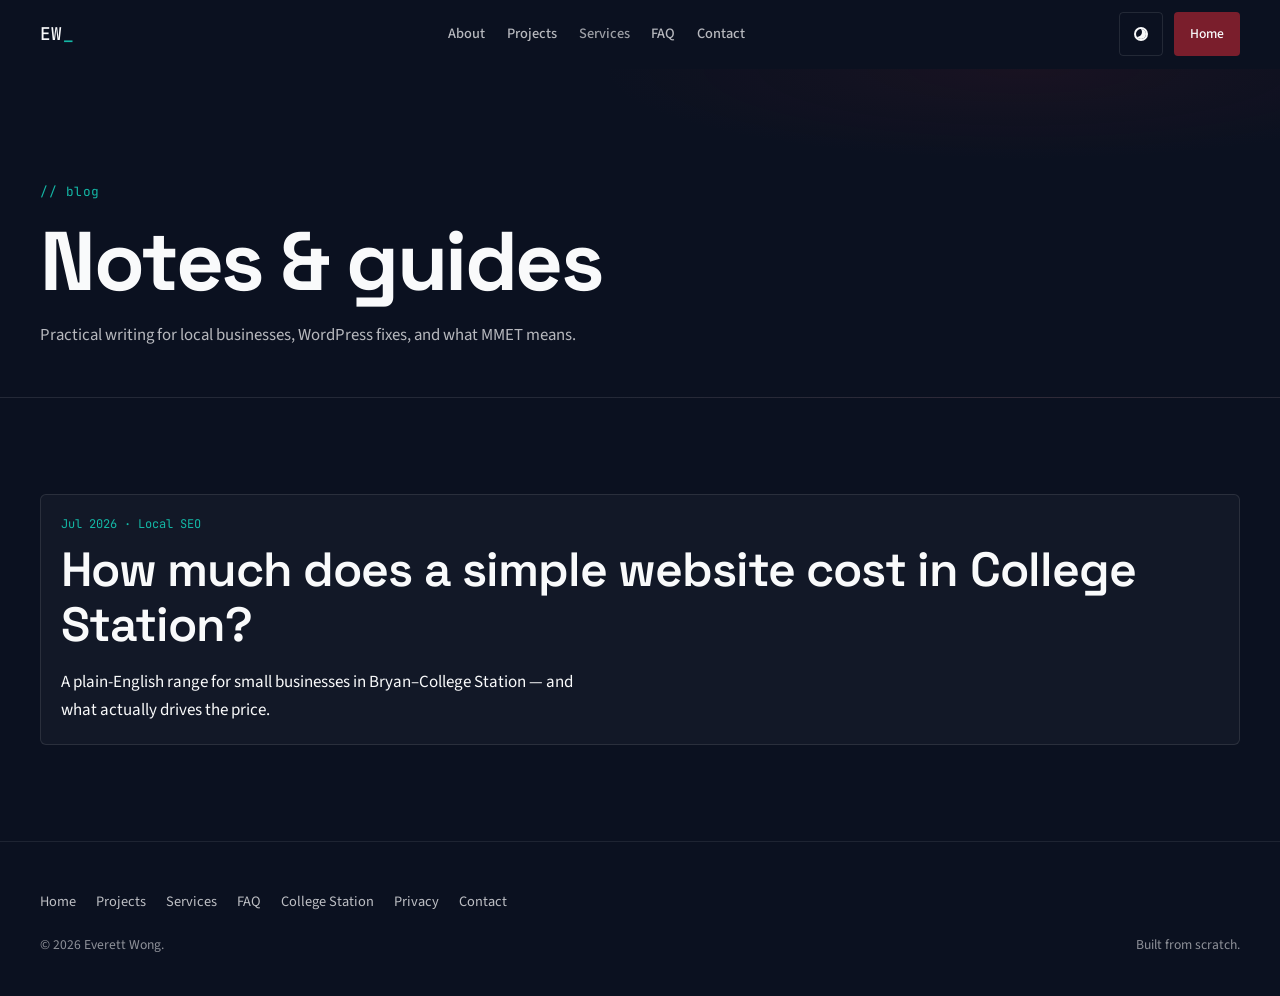
==== commit 8441da80: "Unify satellite-page navigation and keep College Station page secondary. Co-authored-by: Cursor <cur" ====
--- a/blog/index.html
+++ b/blog/index.html
@@ -17,19 +17,17 @@
   <a class="skip-link" href="#main">Skip to content</a>
   <header class="site-header is-scrolled" id="site-header">
     <div class="container header-inner">
-      <a class="logo" href="../index.html">EW<span class="cursor-blink" aria-hidden="true">_</span></a>
+      <a class="logo" href="../index.html" aria-label="Everett Wong home">EW<span class="cursor-blink" aria-hidden="true">_</span></a>
       <nav class="nav" id="primary-nav" aria-label="Primary">
         <a href="../index.html#about">About</a>
         <a href="../index.html#projects">Projects</a>
         <a href="../index.html#services" class="nav-soft">Services</a>
         <a href="../faq.html">FAQ</a>
-        <a href="index.html" class="is-active">Blog</a>
-        <a href="../college-station-web-design.html">Local</a>
         <a href="../index.html#contact">Contact</a>
       </nav>
       <div class="header-actions">
         <button class="theme-toggle" type="button" aria-label="Toggle light and dark theme"><span class="theme-icon" aria-hidden="true"></span></button>
-        <a class="btn btn-sm btn-primary header-cta" href="../index.html#contact">Contact</a>
+        <a class="btn btn-sm btn-primary header-cta" href="../index.html">Home</a>
         <button class="nav-toggle" type="button" aria-expanded="false" aria-controls="primary-nav" aria-label="Open menu"><span></span><span></span><span></span></button>
       </div>
     </div>
@@ -40,7 +38,7 @@
       <div class="container">
         <p class="section-label">// blog</p>
         <h1>Notes &amp; guides</h1>
-        <p class="section-lead">Practical writing for local businesses, WordPress fixes, and what MMET actually means.</p>
+        <p class="section-lead">Practical writing for local businesses, WordPress fixes, and what MMET means.</p>
       </div>
     </section>
     <section class="section section-dark">
@@ -62,8 +60,9 @@
     <div class="container page-footer-nav" aria-label="Footer">
       <a href="../index.html">Home</a>
       <a href="../index.html#projects">Projects</a>
+      <a href="../index.html#services">Services</a>
       <a href="../faq.html">FAQ</a>
-      <a href="../college-station-web-design.html">Local</a>
+      <a href="../college-station-web-design.html">College Station</a>
       <a href="../privacy.html">Privacy</a>
       <a href="../index.html#contact">Contact</a>
     </div>
--- a/styles.css
+++ b/styles.css
@@ -1366,6 +1366,13 @@
   font-size: 0.88rem;
   opacity: 0.7;
 }
+.response-note .mono {
+  font-size: 0.82rem;
+  opacity: 1;
+}
+button.btn {
+  font-family: inherit;
+}
 
 /* 15. Footer */
 .site-footer {
@@ -1437,6 +1444,7 @@
 }
 .page-footer-nav a:hover { color: var(--teal); }
 .page-hero h1 { margin-bottom: 0.75rem; }
+.page-hero .hero-actions { margin-top: 1.5rem; }
 .prose { max-width: var(--read); }
 .prose h2 { margin-top: 2rem; }
 .faq-list details {
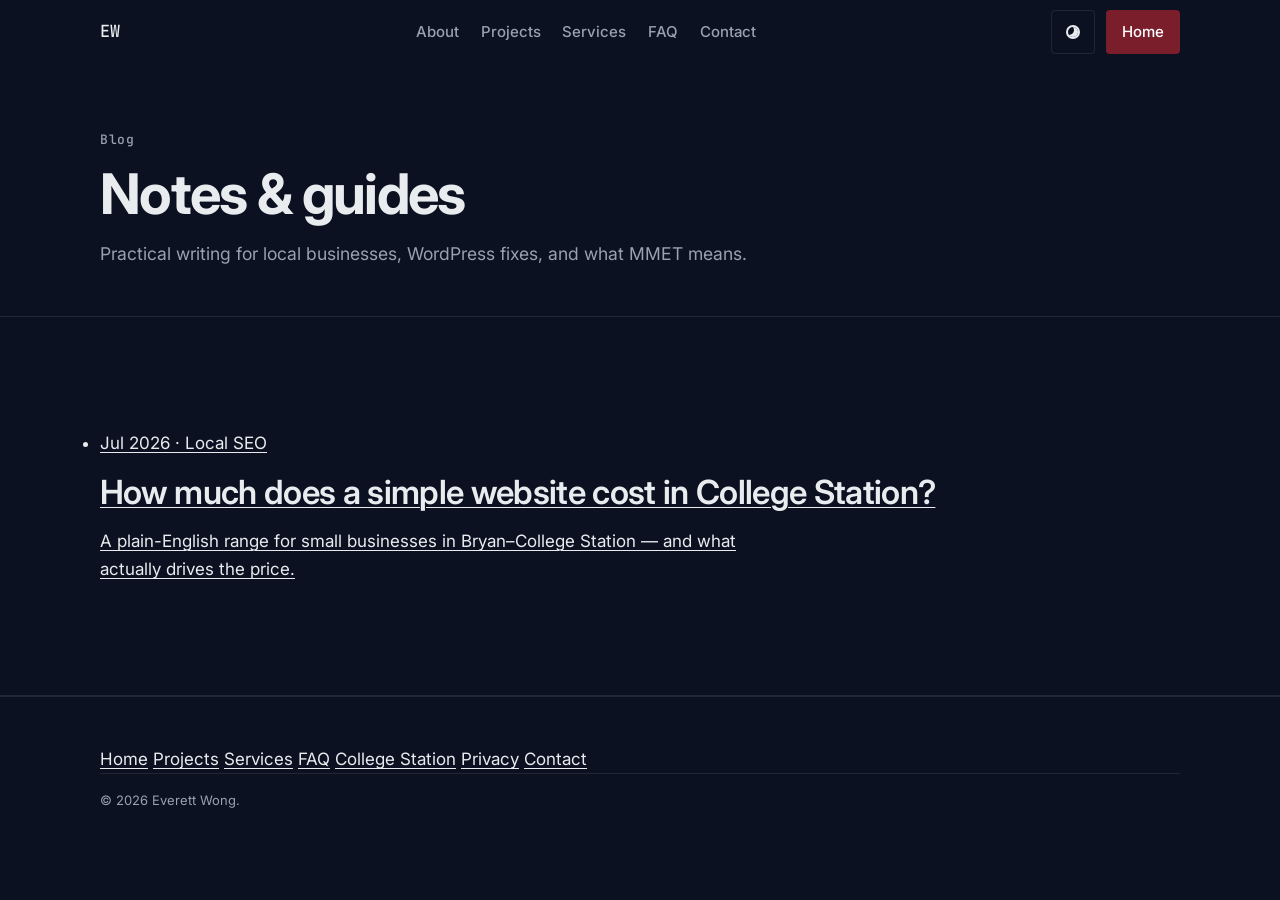
==== commit a19f9646: "Ship navy evidence-first rebuild with light theme kept. Restore a working theme toggle and align the" ====
--- a/blog/index.html
+++ b/blog/index.html
@@ -10,14 +10,14 @@
   <link rel="icon" href="data:image/svg+xml,%3Csvg xmlns='http://www.w3.org/2000/svg' viewBox='0 0 32 32'%3E%3Crect width='32' height='32' rx='6' fill='%230B1120'/%3E%3Ctext x='4' y='22' font-family='monospace' font-size='14' fill='%23F9FAFB'%3EEW%3C/text%3E%3C/svg%3E" />
   <link rel="preconnect" href="https://fonts.googleapis.com" />
   <link rel="preconnect" href="https://fonts.gstatic.com" crossorigin />
-  <link href="https://fonts.googleapis.com/css2?family=JetBrains+Mono:wght@400;500&family=Source+Sans+3:ital,wght@0,400;0,500;0,600;0,700;1,400&family=Space+Grotesk:wght@500;600;700&display=swap" rel="stylesheet" />
+  <link href="https://fonts.googleapis.com/css2?family=Inter:wght@400;500;600;700&family=JetBrains+Mono:wght@400;500&display=swap" rel="stylesheet" />
   <link rel="stylesheet" href="../styles.css" />
 </head>
 <body>
   <a class="skip-link" href="#main">Skip to content</a>
   <header class="site-header is-scrolled" id="site-header">
     <div class="container header-inner">
-      <a class="logo" href="../index.html" aria-label="Everett Wong home">EW<span class="cursor-blink" aria-hidden="true">_</span></a>
+      <a class="logo" href="../index.html" aria-label="Everett Wong home">EW</a>
       <nav class="nav" id="primary-nav" aria-label="Primary">
         <a href="../index.html#about">About</a>
         <a href="../index.html#projects">Projects</a>
@@ -36,7 +36,7 @@
   <main id="main">
     <section class="page-hero">
       <div class="container">
-        <p class="section-label">// blog</p>
+        <p class="section-label">Blog</p>
         <h1>Notes &amp; guides</h1>
         <p class="section-lead">Practical writing for local businesses, WordPress fixes, and what MMET means.</p>
       </div>
@@ -68,7 +68,6 @@
     </div>
     <div class="container footer-bottom">
       <p>&copy; <span id="year"></span> Everett Wong.</p>
-      <p class="easter" title="Built from scratch by Everett Wong.">Built from scratch.</p>
     </div>
   </footer>
   <script src="../script.js" defer></script>
--- a/styles.css
+++ b/styles.css
@@ -1,16 +1,9 @@
 /* ==========================================================================
    Everett Wong — Personal Site
-   1. Reset / base
-   2. Root variables
-   3. Typography
-   4. Layout utilities
-   5. Header / nav
-   6–15. Sections
-   16. Animations
-   17. Responsive
+   Design: density from evidence, not from effects.
+   Tokens: case-mmet281.html / REDESIGN-PLAN.md §4
    ========================================================================== */
 
-/* 1. Reset / base */
 *, *::before, *::after { box-sizing: border-box; }
 html { scroll-behavior: smooth; }
 @media (prefers-reduced-motion: reduce) {
@@ -25,178 +18,179 @@
     transform: none !important;
   }
 }
+
+:root {
+  /* Surfaces — the navy brand, retained */
+  --bg:              #0B1120;
+  --bg-raised:       #161F2E;
+  --text:            #E9ECEF;
+  --text-mute:       #98A1AD;
+  --hairline:        rgba(255,255,255,0.09);
+  --hairline-strong: rgba(255,255,255,0.16);
+
+  /* ONE accent: maroon.
+     --accent measures 1.84:1 on --bg. It FAILS as text. Fills only.
+     --accent-lift is validated PASS on --bg. Anything that must be READ uses this. */
+  --accent:      #7A1E2C;   /* fills only: buttons, 2px rules, bars */
+  --accent-lift: #B24455;   /* text, links, marks, active states, chart marks */
+
+  /* Type scale — 1.25 ratio. Replaces ~20 ad-hoc sizes and 9 clamp ramps. */
+  --fs-display: clamp(2.5rem, 4.5vw, 3.5rem);   /* HERO NAME ONLY */
+  --fs-h2:      clamp(1.75rem, 2.6vw, 2.25rem);
+  --fs-h3:      clamp(1.15rem, 1.5vw, 1.35rem);
+  --fs-lead:    clamp(1.1rem, 1.3vw, 1.25rem);
+  --fs-body:    1.0625rem;
+  --fs-small:   0.9375rem;
+  --fs-micro:   0.8125rem;
+
+  /* Spacing rhythm — Projects gets the most air. */
+  --space-section:    112px;
+  --space-section-sm: 72px;
+  --space-block:      48px;
+
+  --font-sans: "Inter", system-ui, -apple-system, "Segoe UI", sans-serif;
+  --font-mono: "JetBrains Mono", ui-monospace, monospace;
+
+  --measure: 62ch;
+  --max: 1080px;
+
+  /* Retired: --teal, --amber, --cream, --font-display.
+     Labels/marks/borders → --text-mute; links/active/focus → --accent-lift. */
+
+  /* Satellite pages (faq/blog) still reference these */
+  --price: var(--text);
+  --maroon: var(--accent);
+  --line: var(--hairline);
+  --line-dark: rgba(0, 0, 0, 0.1);
+  --text-muted: var(--text-mute);
+  --charcoal: #1F2937;
+  --warm-white: var(--text);
+  --surface-raised: var(--bg-raised);
+  --bg-light: #F5F1EA;
+  --radius: 4px;
+  --ease: cubic-bezier(0.22, 1, 0.36, 1);
+  --fast: 160ms;
+}
+
 body {
   margin: 0;
-  font-family: var(--font-body);
-  font-size: 1.0625rem;
+  font-family: var(--font-sans);
+  font-size: var(--fs-body);
   line-height: 1.65;
   color: var(--text);
   background: var(--bg);
   -webkit-font-smoothing: antialiased;
 }
-img, svg { display: block; max-width: 100%; }
+img, svg { display: block; max-width: 100%; height: auto; }
 a { color: inherit; text-decoration-thickness: 1px; text-underline-offset: 0.18em; }
-a:hover { color: var(--teal); }
-button, input, textarea {
-  font: inherit;
-  color: inherit;
-}
+a:hover { color: var(--accent-lift); }
+button, input, textarea { font: inherit; color: inherit; }
 ul, ol { margin: 0; padding: 0; }
-h1, h2, h3, h4 { margin: 0; font-family: var(--font-display); line-height: 1.15; font-weight: 600; }
-p { margin: 0 0 1rem; max-width: 68ch; }
+h1, h2, h3, h4 {
+  margin: 0;
+  font-family: var(--font-sans);
+  line-height: 1.15;
+  font-weight: 600;
+}
+p { margin: 0 0 1rem; max-width: var(--measure); }
 p:last-child { margin-bottom: 0; }
 
 .skip-link {
   position: absolute;
   left: 1rem;
   top: -100px;
-  background: var(--maroon);
-  color: var(--warm-white);
+  background: var(--accent);
+  color: #fff;
   padding: 0.6rem 1rem;
   z-index: 1000;
   border-radius: 4px;
+  text-decoration: none;
 }
 .skip-link:focus { top: 1rem; }
 
-/* Focus visibility (keyboard / a11y) */
 :focus { outline: none; }
 :focus-visible {
-  outline: 2px solid var(--teal);
+  outline: 2px solid var(--accent-lift);
   outline-offset: 3px;
 }
 .btn:focus-visible,
+.nav-toggle:focus-visible,
 .theme-toggle:focus-visible,
-.nav-toggle:focus-visible,
-.cred-card:focus-visible,
-.text-link:focus-visible,
 .nav a:focus-visible,
-.logo:focus-visible {
-  outline: 2px solid var(--teal);
+.logo:focus-visible,
+.cmd-item:focus-visible,
+.text-link:focus-visible {
+  outline: 2px solid var(--accent-lift);
   outline-offset: 3px;
 }
 
-/* 2. Root variables */
-:root {
-  --deep-navy: #0B1120;
-  --soft-navy: #111827;
-  --cream: #F5F1EA;
-  --charcoal: #1F2937;
-  --warm-white: #F9FAFB;
-  --maroon: #7A1E2C;
-  --maroon-soft: #9B2C3D;
-  --teal: #14B8A6;
-  --amber: #E6A33C;
-  --line: rgba(255, 255, 255, 0.1);
-  --line-dark: rgba(0, 0, 0, 0.1);
-  --shadow: 0 10px 30px rgba(11, 17, 32, 0.08);
-
-  --font-display: "Space Grotesk", system-ui, sans-serif;
-  --font-body: "Source Sans 3", system-ui, sans-serif;
-  --font-mono: "JetBrains Mono", ui-monospace, monospace;
-
-  --max: 1200px;
-  --read: 680px;
-  --wide: 1400px;
-  --section-y: 96px;
-  --radius: 6px;
-  --ease: cubic-bezier(0.22, 1, 0.36, 1);
-  --fast: 180ms;
-  --reveal: 500ms;
-
-  --bg: var(--deep-navy);
-  --bg-alt: var(--soft-navy);
-  --bg-light: var(--cream);
-  --text: var(--warm-white);
-  --text-muted: rgba(249, 250, 251, 0.72);
-  --surface: rgba(255, 255, 255, 0.03);
-  --surface-raised: #161f2e;
-  --header-bg: rgba(11, 17, 32, 0.72);
-}
-
-[data-theme="light"] {
-  --bg: #F3EEE6;
-  --bg-alt: #EBE4D8;
-  --bg-light: #FFFDF9;
-  --text: var(--charcoal);
-  --text-muted: rgba(31, 41, 55, 0.72);
-  --surface: rgba(11, 17, 32, 0.03);
-  --surface-raised: #ffffff;
-  --line: rgba(0, 0, 0, 0.1);
-  --header-bg: rgba(243, 238, 230, 0.85);
-  --shadow: 0 10px 28px rgba(31, 41, 55, 0.08);
-}
-
-/* 3. Typography */
-.mono, .section-label, .badge, .project-tags span, .timeline-date,
-.contact-list .mono, .project-type, .price, .hero-meta {
-  font-family: var(--font-mono);
-}
+.mono { font-family: var(--font-mono); }
+.eyebrow,
 .section-label {
-  font-size: 0.8rem;
+  font-family: var(--font-mono);
+  font-size: var(--fs-micro);
+  letter-spacing: 0.06em;
+  color: var(--text-mute);
+  margin: 0 0 1rem;
+  text-transform: uppercase;
+}
+.section-label {
+  margin-bottom: 0.75rem;
+  text-transform: none;
   letter-spacing: 0.04em;
-  color: var(--teal);
-  margin-bottom: 0.75rem;
-}
-.badge {
-  display: inline-block;
-  font-size: 0.8rem;
-  color: var(--teal);
-  border: 1px solid rgba(20, 184, 166, 0.35);
-  padding: 0.35rem 0.7rem;
-  border-radius: 4px;
-  margin-bottom: 1.25rem;
-}
-h1 { font-size: clamp(2.6rem, 7vw, 5.2rem); font-weight: 700; letter-spacing: -0.03em; }
-h2 { font-size: clamp(2rem, 4vw, 3rem); letter-spacing: -0.02em; margin-bottom: 1rem; }
-h3 { font-size: clamp(1.25rem, 2vw, 1.55rem); }
-.accent { color: var(--maroon-soft); }
-[data-theme="light"] .accent { color: var(--maroon); }
+  font-weight: 500;
+}
+
+h1 {
+  font-size: var(--fs-display);
+  font-weight: 700;
+  letter-spacing: -0.03em;
+}
+h2 {
+  font-size: var(--fs-h2);
+  letter-spacing: -0.02em;
+  margin-bottom: 1rem;
+}
+h3 { font-size: var(--fs-h3); }
 .section-lead {
-  color: var(--text-muted);
-  font-size: 1.05rem;
-  max-width: var(--read);
-}
-.section-header { margin-bottom: 3rem; }
-.section-header.center, .center { text-align: center; }
-.section-header.center .section-lead { margin-inline: auto; }
-
-/* 4. Layout */
+  color: var(--text-mute);
+  font-size: var(--fs-lead);
+  max-width: var(--measure);
+  margin: 0 0 0.25rem;
+}
+.section-header { margin-bottom: var(--space-block); }
+
 .container {
   width: min(100% - 2.5rem, var(--max));
   margin-inline: auto;
 }
 .section {
-  padding: var(--section-y) 0;
+  padding: var(--space-section) 0;
+  border-bottom: 1px solid var(--hairline);
   position: relative;
-}
-.section-dark { background: var(--bg); color: var(--text); }
-.section-alt { background: var(--bg-alt); }
+  background: var(--bg);
+  color: var(--text);
+}
 .section-light {
   background:
     linear-gradient(rgba(122, 30, 44, 0.03) 1px, transparent 1px),
     linear-gradient(90deg, rgba(122, 30, 44, 0.03) 1px, transparent 1px),
-    var(--bg-light);
+    #F5F1EA;
   background-size: 32px 32px, 32px 32px, auto;
-  color: var(--charcoal);
-}
-.section-light .section-label { color: #0f766e; }
+  color: #1F2937;
+}
+.section-light .section-label,
 .section-light .section-lead,
-.section-light .hero-meta,
-.section-light p { color: rgba(31, 41, 55, 0.84); }
-.section-light a:hover { color: var(--maroon); }
-.divider {
-  width: 48px;
-  height: 2px;
-  background: var(--maroon);
-  margin: 0 0 1.5rem;
-}
-.section-cta { margin-top: 2.5rem; }
+.section-light .eyebrow,
+.section-light p { color: rgba(31, 41, 55, 0.78); }
+.section-light h2,
+.section-light h3 { color: #1F2937; }
+.section-light a:hover { color: var(--accent); }
 .text-link {
   font-weight: 600;
   text-decoration: none;
   border-bottom: 1px solid currentColor;
   padding-bottom: 0.1rem;
-  transition: color var(--fast) var(--ease), border-color var(--fast) var(--ease);
 }
 .text-link:hover { border-color: transparent; }
 
@@ -209,152 +203,106 @@
   padding: 0.7rem 1.25rem;
   border-radius: 4px;
   border: 1px solid transparent;
-  font-size: 0.9rem;
+  font-size: var(--fs-small);
   font-weight: 500;
   text-decoration: none;
   cursor: pointer;
-  transition: background var(--fast) var(--ease), border-color var(--fast) var(--ease),
-    color var(--fast) var(--ease), transform var(--fast) var(--ease);
-}
-.btn-sm { min-height: 44px; padding: 0.5rem 0.95rem; font-size: 0.85rem; }
+  transition: background var(--fast) var(--ease), border-color var(--fast) var(--ease), color var(--fast) var(--ease);
+}
+.btn-sm { min-height: 44px; padding: 0.5rem 0.95rem; font-size: var(--fs-small); }
 .btn-primary {
-  background: var(--maroon);
-  color: var(--warm-white);
+  background: var(--accent);
+  color: #fff;
 }
 .btn-primary:hover {
-  background: var(--maroon-soft);
-  color: var(--warm-white);
-  transform: translateY(-1px);
+  background: #9B2C3D;
+  color: #fff;
 }
 .btn-ghost {
   background: transparent;
-  border-color: var(--line);
+  border-color: var(--hairline-strong);
   color: var(--text);
 }
+.btn-ghost:hover {
+  border-color: var(--accent-lift);
+  color: var(--accent-lift);
+}
 .section-light .btn-ghost {
-  border-color: var(--line-dark);
-  color: var(--charcoal);
-}
-.btn-ghost:hover {
-  border-color: var(--teal);
-  color: var(--teal);
-}
-
-/* 5. Header / nav */
+  border-color: rgba(0, 0, 0, 0.16);
+  color: #1F2937;
+}
+
+/* Header */
 .site-header {
   position: sticky;
   top: 0;
   z-index: 100;
-  transition: background var(--fast) var(--ease), backdrop-filter var(--fast) var(--ease),
-    border-color var(--fast) var(--ease);
   border-bottom: 1px solid transparent;
+  transition: background var(--fast) var(--ease), border-color var(--fast) var(--ease);
 }
 .site-header.is-scrolled {
-  background: var(--header-bg);
-  backdrop-filter: blur(14px);
-  border-bottom-color: var(--line);
+  background: rgba(11, 17, 32, 0.88);
+  backdrop-filter: blur(12px);
+  border-bottom-color: var(--hairline);
+}
+.read-progress {
+  position: absolute;
+  left: 0;
+  right: 0;
+  bottom: 0;
+  height: 1px;
+  pointer-events: none;
+}
+.read-progress-bar {
+  display: block;
+  height: 100%;
+  width: 0%;
+  background: var(--text-mute);
 }
 .header-inner {
   display: flex;
   align-items: center;
   justify-content: space-between;
   gap: 1rem;
-  min-height: 68px;
+  min-height: 64px;
 }
 .logo {
   font-family: var(--font-mono);
-  font-size: 1.1rem;
+  font-size: 1.05rem;
   font-weight: 500;
   text-decoration: none;
   letter-spacing: 0.02em;
 }
 .logo:hover { color: var(--text); }
-.cursor-blink {
-  color: var(--teal);
-  animation: blink 1.1s steps(1) infinite;
-}
-@keyframes blink {
-  0%, 50% { opacity: 1; }
-  50.01%, 100% { opacity: 0; }
-}
 .nav {
   display: flex;
   align-items: center;
   gap: 1.35rem;
 }
 .nav a {
-  position: relative;
-  font-size: 0.9rem;
+  font-size: var(--fs-small);
   font-weight: 500;
   text-decoration: none;
-  color: var(--text-muted);
+  color: var(--text-mute);
   padding: 0.25rem 0;
-}
-.nav a::after {
-  content: "";
-  position: absolute;
-  left: 0;
-  bottom: 0;
-  width: 100%;
-  height: 1px;
-  background: var(--teal);
-  transform: scaleX(0);
-  transform-origin: left;
-  transition: transform var(--fast) var(--ease);
 }
 .nav a:hover,
 .nav a.is-active { color: var(--text); }
-.nav a:hover::after,
-.nav a.is-active::after { transform: scaleX(1); }
-.nav-soft { opacity: 0.85; }
 .header-actions {
   display: flex;
   align-items: center;
   gap: 0.65rem;
 }
-.availability-pill {
-  display: inline-flex;
-  align-items: center;
-  gap: 0.4rem;
-  font-size: 0.75rem;
-  font-family: var(--font-mono);
-  padding: 0.3rem 0.65rem;
-  border-radius: 999px;
-  border: 1px solid rgba(20, 184, 166, 0.35);
-  color: var(--teal);
-  background: rgba(20, 184, 166, 0.08);
-}
-.availability-pill[data-availability="booked"] {
-  border-color: rgba(122, 30, 44, 0.4);
-  color: var(--maroon-soft);
-  background: rgba(122, 30, 44, 0.1);
-}
-.availability-dot {
-  width: 7px;
-  height: 7px;
-  border-radius: 50%;
-  background: var(--teal);
-  box-shadow: 0 0 0 0 rgba(20, 184, 166, 0.5);
-  animation: pulse 2s ease-out infinite;
-}
-[data-availability="booked"] .availability-dot {
-  background: var(--maroon-soft);
-  animation: none;
-}
-@keyframes pulse {
-  0% { box-shadow: 0 0 0 0 rgba(20, 184, 166, 0.45); }
-  70% { box-shadow: 0 0 0 8px rgba(20, 184, 166, 0); }
-  100% { box-shadow: 0 0 0 0 rgba(20, 184, 166, 0); }
-}
 .theme-toggle {
   width: 44px;
   height: 44px;
   border-radius: 4px;
-  border: 1px solid var(--line);
+  border: 1px solid var(--hairline);
   background: transparent;
   cursor: pointer;
   display: grid;
   place-items: center;
+  color: var(--text);
 }
 .theme-icon {
   width: 14px;
@@ -367,11 +315,25 @@
   box-shadow: none;
   background: currentColor;
 }
+.availability-pill {
+  display: inline-flex;
+  align-items: center;
+  gap: 0.4rem;
+  font-size: var(--fs-micro);
+  font-family: var(--font-mono);
+  color: var(--text-mute);
+}
+.availability-dot {
+  width: 7px;
+  height: 7px;
+  border-radius: 50%;
+  background: var(--accent-lift);
+}
 .nav-toggle {
   display: none;
   width: 44px;
   height: 44px;
-  border: 1px solid var(--line);
+  border: 1px solid var(--hairline);
   background: transparent;
   border-radius: 4px;
   padding: 0;
@@ -386,223 +348,470 @@
   width: 18px;
   height: 2px;
   background: currentColor;
-  transition: transform var(--fast) var(--ease), opacity var(--fast) var(--ease);
-}
-.nav-toggle[aria-expanded="true"] span:nth-child(1) { transform: translateY(7px) rotate(45deg); }
-.nav-toggle[aria-expanded="true"] span:nth-child(2) { opacity: 0; }
-.nav-toggle[aria-expanded="true"] span:nth-child(3) { transform: translateY(-7px) rotate(-45deg); }
-
-/* 6. Hero */
+}
+
+/* Hero */
 .hero {
   position: relative;
-  min-height: calc(100vh - 68px);
+  min-height: 88svh;
   display: grid;
   align-items: center;
   padding: 4rem 0 5rem;
-  overflow: hidden;
+  border-bottom: 1px solid var(--hairline);
   background:
-    radial-gradient(ellipse 80% 60% at 75% 35%, rgba(122, 30, 44, 0.12), transparent 55%),
-    radial-gradient(ellipse 50% 40% at 15% 80%, rgba(20, 184, 166, 0.06), transparent 50%),
+    radial-gradient(ellipse 60% 50% at 85% 20%, rgba(122, 30, 44, 0.12), transparent 55%),
     var(--bg);
 }
-.hero-grid {
-  position: absolute;
-  inset: -10%;
-  background-image:
-    linear-gradient(rgba(20, 184, 166, 0.055) 1px, transparent 1px),
-    linear-gradient(90deg, rgba(20, 184, 166, 0.055) 1px, transparent 1px);
-  background-size: 48px 48px;
-  mask-image: radial-gradient(ellipse at 30% 40%, black 18%, transparent 72%);
-  opacity: 0.6;
-  pointer-events: none;
-  animation: gridDrift 28s linear infinite;
-}
-@keyframes gridDrift {
-  0% { transform: translate(0, 0); }
-  100% { transform: translate(48px, 24px); }
-}
 .hero-layout {
-  position: relative;
-  display: grid;
-  grid-template-columns: 1.15fr 0.85fr;
-  gap: 3rem;
+  display: grid;
+  grid-template-columns: 1fr 1fr;
+  gap: 2.5rem 3rem;
   align-items: center;
 }
+.hero-copy h1 {
+  margin: 0 0 1.25rem;
+  max-width: 12ch;
+}
+.hero-sub {
+  font-size: var(--fs-lead);
+  color: var(--text-mute);
+  margin-bottom: 1.1rem;
+  max-width: 40ch;
+  line-height: 1.5;
+}
+.hero-ask {
+  font-size: var(--fs-lead);
+  color: var(--text);
+  margin-bottom: 1.75rem;
+  max-width: 42ch;
+  line-height: 1.45;
+}
+.hero-ask strong { color: var(--accent-lift); font-weight: 600; }
+.hero-actions {
+  display: flex;
+  flex-wrap: wrap;
+  gap: 0.75rem;
+}
+.hero-visual { width: 100%; }
+.hero-figure {
+  margin: 0;
+  border: 1px solid var(--hairline);
+  background: var(--bg-raised);
+}
+.hero-figure img {
+  width: 100%;
+  height: auto;
+  object-fit: contain;
+  display: block;
+}
+.hero-figure figcaption {
+  margin: 0;
+  padding: 0.55rem 0.75rem;
+  font-family: var(--font-mono);
+  font-size: var(--fs-micro);
+  color: var(--text-mute);
+  letter-spacing: 0.04em;
+  border-top: 1px solid var(--hairline);
+}
+
+/* Identity strip — band under hero, not a section */
+.identity-strip {
+  border-bottom: 1px solid var(--hairline);
+  padding: 2.25rem 0;
+  background: var(--bg);
+}
+.identity-strip-inner {
+  display: grid;
+  grid-template-columns: auto 1fr;
+  gap: 1.5rem 2rem;
+  align-items: center;
+}
+.identity-photo {
+  max-width: 96px;
+  margin: 0;
+}
+.identity-photo img {
+  width: 96px;
+  height: 96px;
+  aspect-ratio: 1;
+  object-fit: cover;
+  object-position: center 18%;
+  border: 1px solid var(--hairline);
+}
+.identity-copy p {
+  margin: 0 0 1rem;
+  max-width: 58ch;
+  font-size: var(--fs-body);
+  line-height: 1.55;
+  color: var(--text);
+}
+.identity-stats {
+  max-width: 36rem;
+}
+.identity-stats li {
+  border-top-color: var(--hairline);
+}
+.identity-stats strong {
+  font-size: var(--fs-small);
+  font-weight: 600;
+}
+.identity-stats span {
+  color: var(--text-mute);
+  opacity: 1;
+}
+
+/* Work index table */
+.work-index {
+  width: 100%;
+  border-collapse: collapse;
+  margin: 0 0 var(--space-block);
+  font-size: var(--fs-small);
+}
+.work-index th,
+.work-index td {
+  text-align: left;
+  padding: 0.85rem 0.75rem 0.85rem 0;
+  border-bottom: 1px solid var(--hairline);
+  vertical-align: top;
+}
+.work-index th {
+  font-family: var(--font-mono);
+  font-size: var(--fs-micro);
+  font-weight: 500;
+  color: var(--text-mute);
+  letter-spacing: 0.04em;
+  text-transform: uppercase;
+  border-bottom-color: var(--hairline-strong);
+}
+.work-index td:nth-child(3),
+.work-index td:nth-child(4),
+.work-index th:nth-child(3),
+.work-index th:nth-child(4) {
+  font-family: var(--font-mono);
+  font-size: var(--fs-micro);
+  color: var(--text-mute);
+}
+.work-index a {
+  font-weight: 500;
+  text-decoration: none;
+  border-bottom: 1px solid transparent;
+}
+.work-index a:hover {
+  color: var(--accent-lift);
+  border-bottom-color: var(--accent-lift);
+}
+.todo {
+  font-family: var(--font-mono);
+  font-size: var(--fs-micro);
+  color: var(--accent-lift);
+}
+
+/* Featured project */
+.project.featured {
+  border: 1px solid var(--hairline-strong);
+  border-radius: 4px;
+  padding: 1.75rem 1.5rem;
+  margin-bottom: var(--space-block);
+  background: var(--bg-raised);
+}
+.project.featured h3 {
+  font-size: clamp(1.45rem, 2.2vw, 1.85rem);
+  margin-bottom: 0.4rem;
+}
+.project-type {
+  font-family: var(--font-mono);
+  font-size: var(--fs-micro);
+  color: var(--text-mute);
+  margin-bottom: 0.5rem;
+  letter-spacing: 0.04em;
+}
 .case-summary {
-  color: var(--text-muted);
-  font-size: 1.02rem;
+  color: var(--text-mute);
+  font-size: var(--fs-body);
   margin: 0.35rem 0 1rem;
   max-width: 52ch;
 }
-.hero-copy h1 { margin-bottom: 1.25rem; max-width: min(22ch, 100%); }
-.hero-sub {
-  font-size: 1.1rem;
-  color: var(--text-muted);
-  margin-bottom: 0.75rem;
-}
-.hero-meta {
-  font-size: 0.78rem;
-  color: var(--text-muted);
-  margin-bottom: 1.75rem;
-  letter-spacing: 0.02em;
-}
-.hero-copy {
+.case-meta {
+  list-style: none;
+  display: flex;
+  flex-wrap: wrap;
+  gap: 0.55rem 1.25rem;
+  margin: 0 0 1.25rem;
+  padding: 0.85rem 0;
+  border-block: 1px solid var(--hairline);
+}
+.case-meta li {
+  font-size: var(--fs-small);
+  color: var(--text-mute);
+}
+.case-meta span {
+  display: block;
+  font-family: var(--font-mono);
+  font-size: var(--fs-micro);
+  letter-spacing: 0.05em;
+  text-transform: uppercase;
+  color: var(--text-mute);
+  margin-bottom: 0.15rem;
+}
+.case-meta a { color: var(--text); }
+.case-meta a:hover { color: var(--accent-lift); }
+.case-stack {
+  margin: 0.85rem 0 0.75rem;
+  font-family: var(--font-mono);
+  font-size: var(--fs-micro);
+  color: var(--text-mute);
+}
+.project-tags {
+  display: flex;
+  flex-wrap: wrap;
+  gap: 0.4rem;
+  margin-bottom: 1rem;
+}
+.project-tags span {
+  font-family: var(--font-mono);
+  font-size: var(--fs-micro);
+  color: var(--text-mute);
+  border: 1px solid var(--hairline);
+  padding: 0.2rem 0.45rem;
+}
+
+/* Evidence chapter */
+.evidence-intro { margin-bottom: 1.5rem; max-width: 72ch; }
+.evidence-chapter {
+  display: grid;
+  grid-template-columns: 1.15fr 0.85fr;
+  gap: 1.75rem 2rem;
+  align-items: start;
+  margin: 0.5rem 0 1.5rem;
+}
+.evidence-sticky-wrap {
+  position: sticky;
+  top: 84px;
+  align-self: start;
+}
+.evidence-stage-rail {
+  display: flex;
+  gap: 0.4rem;
+  margin-bottom: 0.65rem;
+}
+.evidence-stage-dot {
+  width: 8px;
+  height: 8px;
+  padding: 0;
+  border-radius: 50%;
+  border: 1px solid var(--hairline-strong);
+  background: transparent;
+  cursor: pointer;
+}
+.evidence-stage-dot.is-active {
+  background: var(--accent-lift);
+  border-color: var(--accent-lift);
+}
+.evidence-visuals {
   position: relative;
-  z-index: 2;
-}
-.hero-actions .btn {
+  min-height: min(38vh, 300px);
+  border: 1px solid var(--hairline);
+  overflow: hidden;
+  background: #0a0e14;
+}
+.evidence-frame {
+  position: absolute;
+  inset: 0;
+  margin: 0;
+  display: flex;
+  flex-direction: column;
+  opacity: 0;
+  pointer-events: none;
+  transition: opacity 0.3s var(--ease);
+}
+.evidence-frame.is-active {
+  opacity: 1;
+  pointer-events: auto;
+  z-index: 1;
+}
+.evidence-frame img {
+  width: 100%;
+  height: 100%;
+  object-fit: cover;
+  object-position: top center;
+  flex: 1;
+  min-height: 0;
+}
+.evidence-frame figcaption {
+  margin: 0;
+  padding: 0.45rem 0.7rem;
+  font-family: var(--font-mono);
+  font-size: var(--fs-micro);
+  color: var(--text-mute);
+  border-top: 1px solid var(--hairline);
+  background: rgba(12, 16, 23, 0.95);
+}
+.evidence-step {
+  min-height: 34vh;
+  padding: 1.35rem 0 2rem;
+  border-left: 1px solid var(--hairline);
+  padding-left: 1.1rem;
+  opacity: 0.4;
+  transition: opacity 0.3s var(--ease), border-color 0.3s var(--ease);
+}
+.evidence-step.is-active {
+  opacity: 1;
+  border-left-color: var(--accent-lift);
+}
+.evidence-step-label {
+  color: var(--text-mute);
+  font-size: var(--fs-micro);
+  letter-spacing: 0.06em;
+  margin-bottom: 0.5rem;
+}
+.evidence-step h4 {
+  font-size: var(--fs-h3);
+  margin-bottom: 0.5rem;
+}
+.evidence-step p,
+.evidence-step ul {
+  color: var(--text-mute);
+  max-width: 40ch;
+  font-size: var(--fs-small);
+}
+.evidence-step ul { padding-left: 1.1rem; }
+.evidence-footer {
+  border-top: 1px solid var(--hairline);
+  padding-top: 1.15rem;
+}
+
+/* Secondary case row */
+.case-promo {
+  border-top: 1px solid var(--hairline);
+  padding: 1.5rem 0 0;
+  display: grid;
+  gap: 0.5rem;
+  max-width: 62ch;
+}
+.case-promo h3 { margin-bottom: 0.25rem; }
+.case-promo p { color: var(--text-mute); margin-bottom: 0.75rem; }
+
+.project-grid {
+  display: grid;
+  grid-template-columns: 1fr 1fr;
+  gap: 0;
+  margin-top: var(--space-block);
+  border-top: 1px solid var(--hairline);
+}
+.project-card {
+  padding: 1.35rem 0;
+  border-bottom: 1px solid var(--hairline);
+}
+.project-card:nth-child(odd) { padding-right: 1.25rem; border-right: 1px solid var(--hairline); }
+.project-card:nth-child(even) { padding-left: 1.25rem; }
+.project-card h3 { margin-bottom: 0.45rem; }
+.case-snip {
+  font-size: var(--fs-small);
+  color: var(--text-mute);
+  margin-bottom: 0.45rem;
+}
+.project-role {
+  font-family: var(--font-mono);
+  font-size: var(--fs-micro);
+  color: var(--text-mute);
+  margin: 0.65rem 0 0.55rem;
+}
+
+/* Experience */
+.timeline {
+  list-style: none;
   position: relative;
-  z-index: 2;
-}
-.contact-copy .hero-actions .btn {
-  pointer-events: auto;
-}
-.geo-frame { position: relative; max-width: 380px; margin-inline: auto; }
-.geo-panel {
-  position: absolute;
-  inset: 18px -14px -14px 18px;
-  background: var(--maroon);
-  opacity: 0.55;
-  border-radius: 4px;
-}
-.geo-card {
+  max-width: 900px;
+}
+.timeline-item {
+  display: grid;
+  grid-template-columns: 0.42fr 0.58fr;
+  gap: 1.5rem;
+  padding: 1.5rem 0 1.5rem 1.25rem;
+  border-left: 2px solid var(--hairline);
   position: relative;
-  background: var(--surface-raised);
-  border: 1px solid var(--line);
-  border-radius: 4px;
-  padding: 1rem;
-  color: var(--warm-white);
-  box-shadow: 0 0 40px rgba(20, 184, 166, 0.08);
-}
-[data-theme="light"] .geo-card { color: var(--charcoal); background: #fff; }
-.schematic-draw {
-  stroke-dasharray: 240;
-  stroke-dashoffset: 240;
-  animation: drawLine 3.2s var(--ease) 0.4s forwards;
-}
-.schematic-ring {
-  stroke-dasharray: 360;
-  stroke-dashoffset: 360;
-  animation: drawLine 2.8s var(--ease) 0.6s forwards;
-}
-.schematic-ring-delay { animation-delay: 1s; }
-@keyframes drawLine {
-  to { stroke-dashoffset: 0; }
-}
-.scroll-hint {
-  position: absolute;
-  left: 50%;
-  bottom: 1.5rem;
-  transform: translateX(-50%);
-  width: 24px;
-  height: 38px;
-  border: 1px solid var(--line);
-  border-radius: 14px;
-  display: grid;
-  place-items: start center;
-  padding-top: 8px;
-  text-decoration: none;
-}
-.scroll-hint span {
-  width: 4px;
-  height: 8px;
-  border-radius: 4px;
-  background: var(--teal);
-  animation: scrollDot 1.6s var(--ease) infinite;
-}
-@keyframes scrollDot {
-  0% { transform: translateY(0); opacity: 1; }
-  100% { transform: translateY(12px); opacity: 0; }
-}
-
-/* 7. About */
-.about-layout {
-  display: grid;
-  grid-template-columns: 0.38fr 0.62fr;
-  gap: 3.5rem;
-  align-items: start;
-}
-.identity-panel {
-  position: relative;
-  border: 1px solid var(--line-dark);
-  border-radius: var(--radius);
-  background:
-    linear-gradient(145deg, rgba(122, 30, 44, 0.08), transparent 55%),
-    #fff;
-  padding: 1.5rem 1.35rem 1.35rem;
-  margin-bottom: 1.25rem;
-  box-shadow: none;
-}
-.identity-panel::before {
+}
+.timeline-item::before {
   content: "";
   position: absolute;
-  left: 0;
-  top: 1.1rem;
-  bottom: 1.1rem;
-  width: 3px;
-  background: var(--maroon);
-  border-radius: 2px;
-}
-.identity-mark {
-  width: 64px;
-  height: 64px;
-  border: 1px solid rgba(122, 30, 44, 0.25);
-  border-radius: 4px;
-  display: grid;
-  place-items: center;
-  margin-bottom: 1rem;
-  background: rgba(122, 30, 44, 0.06);
-}
-.identity-mark .mono {
-  font-size: 1.35rem;
-  color: var(--maroon);
-  margin: 0;
-}
-.identity-name {
-  font-family: var(--font-display);
-  font-size: 1.35rem;
-  font-weight: 600;
-  margin: 0 0 0.35rem;
-  color: var(--charcoal);
-}
-.identity-meta {
-  margin: 0 0 0.25rem;
-  font-size: 0.9rem;
-  color: rgba(31, 41, 55, 0.72);
-}
-.about-aside-note {
-  font-size: 0.95rem;
-  color: rgba(31, 41, 55, 0.72);
-  border-left: 2px solid rgba(122, 30, 44, 0.35);
-  padding-left: 0.85rem;
+  left: -5px;
+  top: 1.75rem;
+  width: 8px;
+  height: 8px;
+  border-radius: 50%;
+  background: var(--accent);
+}
+.timeline-date {
+  font-family: var(--font-mono);
+  font-size: var(--fs-micro);
+  color: var(--text-mute);
+  letter-spacing: 0.04em;
+}
+.timeline-org {
+  color: var(--text-mute);
+  font-size: var(--fs-small);
+  margin: 0.25rem 0 0;
+}
+.timeline-body ul {
+  padding-left: 1.1rem;
+  color: var(--text-mute);
+  font-size: var(--fs-small);
+}
+.timeline-body li { margin-bottom: 0.35rem; }
+.taught {
+  font-style: italic;
+  color: var(--text-mute);
+  font-size: var(--fs-small);
+  margin-top: 0.75rem;
+}
+
+/* Skills */
+.skills-grid {
+  display: grid;
+  grid-template-columns: repeat(2, 1fr);
+  gap: 2.5rem 3rem;
+}
+.skill-group h3 {
+  margin-bottom: 0.75rem;
+  padding-bottom: 0.65rem;
+  border-bottom: 1px solid var(--hairline);
+}
+.skill-list { list-style: none; }
+.skill-list li {
+  padding: 0.7rem 0;
+  border-bottom: 1px solid var(--hairline);
+  font-weight: 500;
+  font-size: var(--fs-small);
+}
+.skill-list li:last-child { border-bottom: 0; }
+.skill-desc {
+  display: block;
+  font-weight: 400;
+  font-size: var(--fs-micro);
+  font-family: var(--font-mono);
+  color: var(--text-mute);
+  margin-top: 0.25rem;
+}
+.skill-desc::before { content: "— "; }
+
+/* About */
+.about-layout {
+  display: grid;
+  grid-template-columns: 1fr;
+  max-width: 62ch;
 }
 .photo-frame {
   position: relative;
+  max-width: 300px;
   margin-bottom: 1.25rem;
-  max-width: 320px;
-}
-.photo-offset {
-  position: absolute;
-  inset: 12px -10px -10px 12px;
-  background: var(--maroon);
-  border-radius: 4px;
-  opacity: 0.9;
-}
-.photo-frame picture,
+}
 .photo-frame img {
-  position: relative;
-  z-index: 1;
   width: 100%;
   aspect-ratio: 4 / 5;
   object-fit: cover;
   object-position: center 18%;
-  border-radius: 4px;
-  border: 1px solid var(--line-dark);
-  display: block;
-  background: #e8e8ea;
-}
-.photo-frame picture { border: 0; background: transparent; }
-.photo-frame picture img { border: 1px solid var(--line-dark); }
+  border: 1px solid rgba(0, 0, 0, 0.12);
+}
 .stat-row {
   list-style: none;
   display: grid;
@@ -610,739 +819,61 @@
   gap: 0.75rem;
 }
 .stat-row li {
-  border-top: 1px solid var(--line-dark);
-  padding-top: 0.65rem;
+  border-top: 1px solid rgba(0, 0, 0, 0.12);
+  padding-top: 0.55rem;
 }
 .stat-row strong {
   display: block;
-  font-family: var(--font-display);
-  font-size: 1rem;
+  font-size: var(--fs-small);
 }
 .stat-row span {
-  font-size: 0.78rem;
-  font-family: var(--font-mono);
-  opacity: 0.65;
-}
-
-/* 8. MMET */
-.mmet-layout {
-  display: grid;
-  grid-template-columns: 1fr 1fr;
+  font-size: var(--fs-micro);
+  font-family: var(--font-mono);
+  opacity: 0.7;
+}
+.divider {
+  width: 40px;
+  height: 2px;
+  background: var(--accent);
+  margin: 0 0 1.35rem;
+}
+.study-areas {
+  list-style: none;
+  margin: 2rem 0 0;
+  padding: 0;
+  max-width: 36rem;
+}
+.study-areas li {
+  display: grid;
+  grid-template-columns: 3rem 1fr;
+  gap: 0.75rem;
+  padding: 0.75rem 0;
+  border-top: 1px solid rgba(0, 0, 0, 0.12);
+  font-size: var(--fs-small);
+  font-weight: 500;
+}
+.study-areas li:last-child { border-bottom: 1px solid rgba(0, 0, 0, 0.12); }
+.study-areas .num {
+  font-family: var(--font-mono);
+  font-size: var(--fs-micro);
+  opacity: 0.7;
+}
+
+/* Contact */
+.contact-layout {
+  display: grid;
+  grid-template-columns: 1.1fr 0.9fr;
   gap: 3rem;
   align-items: start;
 }
-.mmet-grid {
-  display: grid;
-  grid-template-columns: 1fr 1fr;
-  gap: 0.85rem;
-}
-.mmet-card {
-  background: var(--surface-raised);
-  border: 1px solid var(--line);
-  border-radius: var(--radius);
-  padding: 1.1rem 1rem;
-  transition: transform var(--fast) var(--ease), border-color var(--fast) var(--ease);
-}
-.mmet-card:hover {
-  transform: translateY(-3px);
-  border-color: rgba(20, 184, 166, 0.4);
-}
-.mmet-card .teal {
-  display: block;
-  font-family: var(--font-mono);
-  font-size: 0.75rem;
-  color: var(--teal);
-  margin-bottom: 0.45rem;
-}
-.mmet-card h3 { font-size: 1.05rem; }
-
-/* 9. Skills */
-.skills-grid {
-  display: grid;
-  grid-template-columns: repeat(3, 1fr);
-  gap: 1.25rem;
-}
-.skill-group {
-  background: transparent;
-  border: 1px solid var(--line);
-  border-radius: 0;
-  padding: 1.1rem 0.25rem 0.25rem;
-  box-shadow: none;
-}
-.skill-group:hover { transform: none; }
-.skill-group h3 {
-  font-size: 1.05rem;
-  margin-bottom: 0.85rem;
-  padding-bottom: 0.65rem;
-  border-bottom: 1px solid var(--line);
-}
-.skill-list { list-style: none; }
-.skill-list li {
-  display: grid;
-  grid-template-columns: auto 1fr;
-  column-gap: 0.55rem;
-  padding: 0.7rem 0;
-  border-bottom: 1px solid var(--line);
-  font-weight: 600;
-}
-.skill-list li:last-child { border-bottom: 0; }
-.skill-mark { color: var(--maroon-soft); }
-.skill-desc {
-  grid-column: 2;
-  font-weight: 400;
-  font-size: 0.88rem;
-  color: var(--text-muted);
-  margin-top: 0.15rem;
-}
-
-/* 10. Experience */
-.timeline {
-  list-style: none;
-  position: relative;
-  max-width: 900px;
-  margin-inline: auto;
-}
-.timeline::before {
-  content: "";
-  position: absolute;
-  left: 0;
-  top: 0.35rem;
-  bottom: 0.35rem;
-  width: 2px;
-  background: var(--maroon);
-}
-.timeline-item {
-  position: relative;
-  padding-left: 1.75rem;
-  margin-bottom: 2rem;
-  background: #fff;
-  border: 1px solid var(--line-dark);
-  border-radius: var(--radius);
-  box-shadow: var(--shadow);
-  padding: 1.35rem 1.35rem 1.35rem 2rem;
-  margin-left: 0.85rem;
-  transition: transform var(--fast) var(--ease);
-}
-.timeline-item:hover { transform: translateY(-2px); }
-.timeline-item::before {
-  content: "";
-  position: absolute;
-  left: -1.05rem;
-  top: 1.55rem;
-  width: 10px;
-  height: 10px;
-  border-radius: 50%;
-  background: var(--cream);
-  border: 2px solid var(--maroon);
-}
-.timeline-date {
-  display: inline-block;
-  color: #0f766e;
-  font-size: 0.78rem;
-  margin-bottom: 0.35rem;
-}
-.timeline-org {
-  font-size: 0.95rem;
-  opacity: 0.7;
-  margin: 0.25rem 0 0.85rem;
-}
-.timeline-body ul {
-  list-style: disc;
-  padding-left: 1.1rem;
-  margin-bottom: 0.85rem;
-}
-.timeline-body li { margin-bottom: 0.35rem; }
-.taught {
-  font-size: 0.92rem;
-  font-style: italic;
-  opacity: 0.8;
-  margin: 0;
-}
-
-/* 11. Projects */
-.section-projects {
-  padding-block: calc(var(--section-y) + 12px);
-}
-.section-projects .section-header {
-  margin-bottom: 3.5rem;
-}
-.section-services {
-  padding-block: 64px;
-}
-.services-compact {
-  list-style: none;
-  display: flex;
-  flex-wrap: wrap;
-  gap: 0.75rem 1.75rem;
-  margin: 0;
-  padding: 0;
-  font-size: 0.98rem;
-  color: rgba(31, 41, 55, 0.82);
-}
-.services-compact strong {
-  font-family: var(--font-display);
-  color: var(--charcoal);
-}
-.project.featured {
-  display: grid;
-  grid-template-columns: 1.1fr 0.9fr;
-  gap: 2.25rem;
-  border: 1px solid rgba(20, 184, 166, 0.4);
-  border-radius: var(--radius);
-  padding: 1.75rem 1.5rem;
-  margin-bottom: 2.25rem;
-  background: linear-gradient(145deg, rgba(20, 184, 166, 0.08), transparent 55%);
-  position: relative;
-  align-items: start;
-}
-.project.featured .project-body h3 {
-  font-size: clamp(1.55rem, 2.4vw, 2rem);
-  margin-bottom: 0.35rem;
-}
-.case-meta {
-  list-style: none;
-  display: flex;
-  flex-wrap: wrap;
-  gap: 0.55rem 1.1rem;
-  margin: 0 0 1.15rem;
-  padding: 0.75rem 0;
-  border-block: 1px solid var(--line);
-}
-.case-meta li {
-  font-size: 0.88rem;
-  color: var(--text-muted);
-}
-.case-meta span {
-  display: block;
-  font-family: var(--font-mono);
-  font-size: 0.68rem;
-  letter-spacing: 0.05em;
-  text-transform: uppercase;
-  color: var(--teal);
-  margin-bottom: 0.15rem;
-}
-.case-meta a {
-  color: var(--warm-white);
-  text-decoration: underline;
-  text-underline-offset: 0.15em;
-}
-.case-meta a:hover { color: var(--teal); }
-.project.featured .case-block h4 {
-  font-size: 0.72rem;
-}
-.project.featured .case-block {
-  margin: 0.85rem 0;
-}
-.project.featured::before {
-  content: "";
-  position: absolute;
-  inset: -1px;
-  border-radius: inherit;
-  padding: 1px;
-  background: linear-gradient(135deg, rgba(20, 184, 166, 0.55), rgba(122, 30, 44, 0.35), transparent 70%);
-  -webkit-mask: linear-gradient(#000 0 0) content-box, linear-gradient(#000 0 0);
-  mask: linear-gradient(#000 0 0) content-box, linear-gradient(#000 0 0);
-  -webkit-mask-composite: xor;
-  mask-composite: exclude;
-  pointer-events: none;
-  animation: borderGlow 4s ease-in-out infinite;
-}
-@keyframes borderGlow {
-  0%, 100% { opacity: 0.55; }
-  50% { opacity: 1; }
-}
-.project-thumb {
-  aspect-ratio: 16 / 10;
-  background:
-    linear-gradient(160deg, rgba(122, 30, 44, 0.28), transparent 50%),
-    linear-gradient(rgba(20, 184, 166, 0.07) 1px, transparent 1px),
-    linear-gradient(90deg, rgba(20, 184, 166, 0.07) 1px, transparent 1px),
-    var(--surface-raised);
-  background-size: auto, 24px 24px, 24px 24px, auto;
-  border: 1px solid var(--line);
-  border-radius: 4px;
-  display: grid;
-  place-items: center;
-  position: relative;
-  overflow: hidden;
-  padding: 0.85rem;
-}
-.project-thumb::after {
-  content: "";
-  position: absolute;
-  inset: 0;
-  background: rgba(11, 17, 32, 0.35);
-  opacity: 0;
-  transition: opacity var(--fast) var(--ease);
-  z-index: 2;
-  pointer-events: none;
-}
-.project-card:hover .project-thumb::after,
-.project.featured:hover .project-thumb::after { opacity: 1; }
-.featured-thumb { aspect-ratio: 4 / 3; min-height: 260px; }
-
-/* Featured project real screenshots */
-.project-media {
-  display: flex;
-  flex-direction: column;
-  gap: 0.85rem;
-  min-width: 0;
-}
-.project-shot {
-  margin: 0;
-  border: 1px solid rgba(255, 255, 255, 0.12);
-  border-radius: 8px;
-  overflow: hidden;
-  background: #0c1422;
-}
-.project-shot img {
-  display: block;
-  width: 100%;
-  height: auto;
-}
-.project-shot figcaption {
-  margin: 0;
-  padding: 0.45rem 0.7rem 0.55rem;
-  font-size: 0.62rem;
-  letter-spacing: 0.05em;
-  color: rgba(249, 250, 251, 0.45);
-  border-top: 1px solid rgba(255, 255, 255, 0.08);
-  background: rgba(255, 255, 255, 0.03);
-}
-.project-shot-hero {
-  box-shadow: 0 18px 40px rgba(0, 0, 0, 0.35);
-}
-.project-shot-grid {
-  display: grid;
-  grid-template-columns: 1.15fr 0.85fr;
-  gap: 0.65rem;
-}
-.project-shot-grid .project-shot:last-child {
-  grid-column: 1 / -1;
-}
-.case-stack {
-  margin: 0.85rem 0 0.75rem;
-  font-size: 0.78rem;
-  letter-spacing: 0.02em;
-  color: rgba(249, 250, 251, 0.55);
-}
-.project-body .hero-actions {
-  margin-top: 1rem;
-}
-
-@media (max-width: 640px) {
-  .project-shot-grid {
-    grid-template-columns: 1fr;
-  }
-  .project-shot-grid .project-shot:last-child {
-    grid-column: auto;
-  }
-}
-
-/* Legacy wireframe utilities kept for any leftover mocks */
-.wf-label {
-  font-family: var(--font-mono);
-  font-size: 0.62rem;
-  letter-spacing: 0.06em;
-  text-transform: uppercase;
-  color: var(--teal);
-  margin: 0 0 0.45rem;
-}
-.wf-caption {
-  margin: 0;
-  font-size: 0.58rem;
-  letter-spacing: 0.05em;
-  color: rgba(249, 250, 251, 0.4);
-}
-
-/* Project mockups */
-.mock-device {
-  width: min(100%, 320px);
-  border: 1px solid rgba(255, 255, 255, 0.12);
-  border-radius: 8px;
-  background: #0e1624;
-  overflow: hidden;
-  box-shadow: 0 16px 40px rgba(0, 0, 0, 0.35);
-  position: relative;
-  z-index: 1;
-}
-.mock-chrome {
-  display: flex;
-  align-items: center;
-  gap: 0.35rem;
-  padding: 0.45rem 0.65rem;
-  background: rgba(255, 255, 255, 0.04);
-  border-bottom: 1px solid rgba(255, 255, 255, 0.08);
-}
-.mock-chrome span {
-  width: 7px;
-  height: 7px;
-  border-radius: 50%;
-  background: rgba(249, 250, 251, 0.2);
-}
-.mock-chrome span:nth-child(1) { background: #7A1E2C; }
-.mock-chrome span:nth-child(2) { background: #E6A33C; }
-.mock-chrome span:nth-child(3) { background: #14B8A6; }
-.mock-chrome em {
-  margin-left: auto;
-  font-style: normal;
-  font-family: var(--font-mono);
-  font-size: 0.65rem;
-  color: rgba(249, 250, 251, 0.55);
-  letter-spacing: 0.06em;
-}
-.mock-schedule {
-  display: grid;
-  grid-template-columns: 0.32fr 0.68fr;
-  gap: 0.55rem;
-  padding: 0.7rem;
-  min-height: 160px;
-}
-.mock-side {
-  display: flex;
-  flex-direction: column;
-  gap: 0.4rem;
-  padding-top: 0.2rem;
-}
-.mock-pill {
-  display: inline-block;
-  width: fit-content;
-  font-family: var(--font-mono);
-  font-size: 0.58rem;
-  color: #14B8A6;
-  border: 1px solid rgba(20, 184, 166, 0.4);
-  border-radius: 999px;
-  padding: 0.15rem 0.4rem;
-}
-.mock-line {
-  height: 6px;
-  border-radius: 3px;
-  background: rgba(249, 250, 251, 0.12);
-  width: 100%;
-}
-.mock-line.short { width: 65%; }
-.mock-cal {
-  border: 1px solid rgba(255, 255, 255, 0.08);
-  border-radius: 6px;
-  padding: 0.45rem;
-  background: rgba(255, 255, 255, 0.02);
-}
-.mock-cal-head {
-  display: flex;
-  justify-content: space-between;
-  align-items: center;
-  margin-bottom: 0.45rem;
-  font-family: var(--font-mono);
-  font-size: 0.62rem;
-  color: rgba(249, 250, 251, 0.55);
-}
-.mock-dots { display: flex; gap: 0.2rem; }
-.mock-dots i {
-  width: 4px;
-  height: 4px;
-  border-radius: 50%;
-  background: rgba(249, 250, 251, 0.25);
-  font-style: normal;
-}
-.mock-cal-grid {
-  display: grid;
-  grid-template-columns: repeat(4, 1fr);
-  gap: 0.28rem;
-}
-.mock-cal-grid .slot {
-  aspect-ratio: 1.15;
-  border-radius: 3px;
-  background: rgba(249, 250, 251, 0.05);
-  border: 1px solid rgba(255, 255, 255, 0.04);
-}
-.mock-cal-grid .fill-a { background: rgba(20, 184, 166, 0.35); border-color: rgba(20, 184, 166, 0.45); }
-.mock-cal-grid .fill-b { background: rgba(122, 30, 44, 0.45); border-color: rgba(122, 30, 44, 0.55); }
-.mock-cal-grid .fill-c { background: rgba(230, 163, 60, 0.3); border-color: rgba(230, 163, 60, 0.4); }
-
-.mock-mini-page {
-  width: min(100%, 200px);
-  display: grid;
-  gap: 0.4rem;
-  position: relative;
-  z-index: 1;
-}
-.mock-mini-page .bar {
-  display: block;
-  height: 8px;
-  border-radius: 3px;
-  background: rgba(249, 250, 251, 0.12);
-  width: 100%;
-}
-.mock-mini-page .hero-bar {
-  height: 48px;
-  background: linear-gradient(135deg, rgba(122, 30, 44, 0.55), rgba(20, 184, 166, 0.25));
-  border: 1px solid rgba(255, 255, 255, 0.1);
-}
-.mock-mini-page .mid { width: 78%; }
-.mock-mini-page .short { width: 52%; }
-
-.mock-form {
-  width: min(100%, 180px);
-  display: grid;
-  gap: 0.4rem;
-  position: relative;
-  z-index: 1;
-}
-.mock-form .field {
-  height: 14px;
-  border-radius: 3px;
-  border: 1px solid rgba(255, 255, 255, 0.12);
-  background: rgba(255, 255, 255, 0.04);
-}
-.mock-form .tall { height: 36px; }
-.mock-form .btn-chip {
-  height: 16px;
-  width: 42%;
-  border-radius: 3px;
-  background: var(--maroon);
-  margin-top: 0.15rem;
-}
-
-.mock-brand {
-  display: grid;
-  gap: 0.75rem;
-  place-items: center;
-  position: relative;
-  z-index: 1;
-}
-.mock-brand .mono {
-  font-size: 1.4rem;
-  color: var(--teal);
-  letter-spacing: 0.04em;
-}
-.mock-brand .lines {
-  display: grid;
-  gap: 0.35rem;
-  width: 120px;
-}
-.mock-brand .lines i {
-  display: block;
-  height: 5px;
-  border-radius: 3px;
-  background: rgba(249, 250, 251, 0.14);
-  font-style: normal;
-}
-.mock-brand .lines i:nth-child(2) { width: 78%; }
-.mock-brand .lines i:nth-child(3) { width: 55%; }
-
-.mock-cad svg {
-  width: min(100%, 200px);
-  color: var(--warm-white);
-  position: relative;
-  z-index: 1;
-}
-
-.project-type {
-  font-size: 0.78rem;
-  color: var(--teal);
-  margin-bottom: 0.4rem;
-}
-.case-block { margin: 1rem 0; }
-.case-block h4 {
-  font-family: var(--font-mono);
-  font-size: 0.75rem;
-  letter-spacing: 0.06em;
-  text-transform: uppercase;
-  color: var(--maroon-soft);
-  margin-bottom: 0.35rem;
-}
-.case-block ul {
-  list-style: disc;
-  padding-left: 1.1rem;
-}
-.case-block a {
-  color: var(--teal);
-  text-decoration: underline;
-  text-underline-offset: 0.12em;
-}
-.project-tags {
-  display: flex;
-  flex-wrap: wrap;
-  gap: 0.4rem;
-  margin-top: 1rem;
-}
-.project-tags span {
-  font-size: 0.72rem;
-  padding: 0.28rem 0.55rem;
-  border: 1px solid var(--line);
-  border-radius: 999px;
-  color: var(--text-muted);
-}
-.project-grid {
-  display: grid;
-  grid-template-columns: 1fr 1fr;
-  gap: 1rem;
-}
-.project-card {
-  background: var(--surface);
-  border: 1px solid var(--line);
-  border-radius: var(--radius);
-  padding: 1rem;
-  transition: transform var(--fast) var(--ease), border-color var(--fast) var(--ease);
-}
-.project-card:hover {
-  transform: translateY(-3px);
-  border-color: rgba(20, 184, 166, 0.35);
-}
-.project-card h3 { margin: 0.35rem 0 0.75rem; }
-.project-card-text {
-  padding: 1.25rem 1.15rem;
-  border-left: 2px solid rgba(20, 184, 166, 0.35);
-}
-.project-card-text h3 { margin-top: 0.2rem; }
-.project-role {
-  font-size: 0.72rem;
-  color: var(--teal);
-  margin: 0.85rem 0 0.65rem;
-  letter-spacing: 0.04em;
-}
-.case-snip {
-  font-size: 0.95rem;
-  color: var(--text-muted);
-  margin-bottom: 0.55rem;
-}
-
-/* 12. Services */
-.services-grid {
-  display: grid;
-  grid-template-columns: repeat(3, 1fr);
-  gap: 1rem;
-}
-.service-card {
-  background: transparent;
-  border: 1px solid var(--line-dark);
-  border-radius: 0;
-  padding: 1.15rem 0.15rem 0.15rem;
-  box-shadow: none;
-}
-.section-quiet .service-card:hover {
-  transform: none;
-}
-.service-card h3 { margin-bottom: 0.65rem; }
-.price {
-  font-size: 0.8rem;
-  color: var(--maroon);
-  margin: 0.85rem 0 1rem;
-}
-.faq-mini {
-  border-top: 1px solid var(--line-dark);
-  padding: 0.65rem 0;
-}
-.faq-mini summary {
-  cursor: pointer;
-  font-weight: 600;
-  font-size: 0.92rem;
-  list-style: none;
-}
-.faq-mini summary::-webkit-details-marker { display: none; }
-.faq-mini summary::before {
-  content: "+";
-  display: inline-block;
-  width: 1rem;
-  color: var(--maroon);
-  font-family: var(--font-mono);
-}
-.faq-mini[open] summary::before { content: "–"; }
-.faq-mini p {
-  margin-top: 0.45rem;
-  font-size: 0.92rem;
-  color: rgba(31, 41, 55, 0.8);
-}
-
-/* 13. Credibility */
-.cred-grid {
-  display: grid;
-  grid-template-columns: repeat(4, 1fr);
-  gap: 0.85rem;
-}
-.cred-grid-3 {
-  grid-template-columns: repeat(3, 1fr);
-}
-.cred-card {
-  display: block;
-  text-decoration: none;
-  border: 1px solid var(--line);
-  border-radius: var(--radius);
-  padding: 1.25rem;
-  background: var(--surface);
-  transition: transform var(--fast) var(--ease), border-color var(--fast) var(--ease);
-}
-.cred-card:hover {
-  transform: translateY(-3px);
-  border-color: rgba(20, 184, 166, 0.4);
-  color: var(--text);
-}
-.cred-card .mono {
-  color: var(--teal);
-  font-size: 0.75rem;
-  display: block;
-  margin-bottom: 0.55rem;
-}
-.cred-card p {
-  color: var(--text-muted);
-  font-size: 0.92rem;
-  margin-top: 0.45rem;
-}
-
-/* Statement band */
-.statement-band {
-  padding: 4.5rem 0;
-  background:
-    linear-gradient(90deg, rgba(122, 30, 44, 0.2), transparent 42%),
-    linear-gradient(rgba(20, 184, 166, 0.04) 1px, transparent 1px),
-    linear-gradient(90deg, rgba(20, 184, 166, 0.04) 1px, transparent 1px),
-    var(--bg-alt);
-  background-size: auto, 40px 40px, 40px 40px, auto;
-  border-block: 1px solid var(--line);
-}
-.statement {
-  font-family: var(--font-display);
-  font-size: clamp(1.5rem, 3.5vw, 2.35rem);
-  font-weight: 600;
-  max-width: 22ch;
-  margin: 0;
-  letter-spacing: -0.02em;
-  line-height: 1.25;
-}
-
-/* 14. Contact */
-.contact-layout {
-  display: grid;
-  grid-template-columns: 1fr 1fr;
-  gap: 3rem;
-  align-items: start;
-}
-.contact-layout-solo {
-  grid-template-columns: 1.2fr 0.8fr;
-}
-.contact-tips {
-  border: 1px solid var(--line-dark);
-  padding: 1.35rem 1.25rem;
-  background: rgba(255, 255, 255, 0.55);
-}
-.contact-tips h3 {
-  font-size: 1.1rem;
-  margin-bottom: 0.85rem;
-}
-.contact-tips ul {
-  list-style: disc;
-  padding-left: 1.1rem;
-  color: rgba(31, 41, 55, 0.8);
-}
-.contact-tips li { margin-bottom: 0.45rem; }
 .availability-inline {
   display: inline-flex;
   align-items: center;
   gap: 0.45rem;
   font-family: var(--font-mono);
-  font-size: 0.8rem;
-  color: #0f766e;
-  margin-bottom: 0.75rem;
+  font-size: var(--fs-micro);
+  color: var(--text-mute);
+  margin-bottom: 0.85rem;
 }
 .contact-list {
   list-style: none;
@@ -1350,178 +881,221 @@
 }
 .contact-list li {
   display: grid;
-  grid-template-columns: 90px 1fr;
+  grid-template-columns: 7rem 1fr;
   gap: 0.75rem;
-  padding: 0.7rem 0;
-  border-bottom: 1px solid var(--line-dark);
-}
+  padding: 0.75rem 0;
+  border-top: 1px solid var(--hairline);
+  font-size: var(--fs-small);
+}
+.contact-list li:last-child { border-bottom: 1px solid var(--hairline); }
 .contact-list .mono {
-  font-size: 0.75rem;
-  opacity: 0.65;
-  align-self: center;
-}
-.contact-list a { text-decoration: none; font-weight: 600; }
+  font-size: var(--fs-micro);
+  color: var(--text-mute);
+  text-transform: uppercase;
+  letter-spacing: 0.04em;
+}
+.contact-note {
+  color: var(--text-mute);
+  font-size: var(--fs-small);
+  margin: 1.25rem 0;
+  max-width: 48ch;
+}
 .response-note {
-  margin-top: 1rem;
-  font-size: 0.88rem;
-  opacity: 0.7;
-}
-.response-note .mono {
-  font-size: 0.82rem;
-  opacity: 1;
-}
-button.btn {
-  font-family: inherit;
-}
-
-/* 15. Footer */
+  font-size: var(--fs-micro);
+  color: var(--text-mute);
+  margin-top: 0.85rem;
+}
+.contact-tips {
+  padding: 0;
+}
+.contact-tips h3 {
+  margin-bottom: 0;
+  padding-bottom: 0.85rem;
+  border-bottom: 1px solid var(--hairline-strong);
+}
+.contact-tips .tips-list {
+  list-style: none;
+  margin: 0;
+  padding: 0;
+  color: var(--text-mute);
+  font-size: var(--fs-small);
+}
+.contact-tips .tips-list li {
+  margin: 0;
+  padding: 0.85rem 0;
+  border-bottom: 1px solid var(--hairline);
+}
+
+/* Footer */
 .site-footer {
-  background: var(--deep-navy);
-  color: var(--warm-white);
-  padding: 3rem 0 1.5rem;
-  border-top: 1px solid rgba(255, 255, 255, 0.08);
+  padding: 3rem 0 2rem;
+  border-top: 1px solid var(--hairline);
 }
 .footer-top {
   display: grid;
-  grid-template-columns: 1.2fr 1fr 1fr;
+  grid-template-columns: 1.2fr 1fr 0.8fr;
   gap: 2rem;
   margin-bottom: 2rem;
 }
 .footer-brand p {
-  margin-top: 0.65rem;
-  color: rgba(249, 250, 251, 0.65);
-}
-.footer-nav, .footer-social {
+  color: var(--text-mute);
+  font-size: var(--fs-small);
+  margin-top: 0.75rem;
+}
+.footer-nav,
+.footer-social {
   display: flex;
   flex-direction: column;
-  gap: 0.55rem;
-}
-.footer-nav a, .footer-social a {
+  gap: 0.45rem;
+}
+.footer-nav a,
+.footer-social a {
   text-decoration: none;
-  color: rgba(249, 250, 251, 0.75);
-  width: fit-content;
-}
-.footer-nav a:hover, .footer-social a:hover { color: var(--teal); }
+  color: var(--text-mute);
+  font-size: var(--fs-small);
+}
+.footer-nav a:hover,
+.footer-social a:hover { color: var(--accent-lift); }
 .trust-row {
   display: flex;
   flex-wrap: wrap;
-  gap: 0.75rem 1.25rem;
+  gap: 0.75rem 1.5rem;
   padding: 1rem 0;
-  border-block: 1px solid rgba(255, 255, 255, 0.08);
-  margin-bottom: 1.25rem;
-  font-family: var(--font-mono);
-  font-size: 0.75rem;
-  color: rgba(249, 250, 251, 0.6);
+  border-top: 1px solid var(--hairline);
+  font-family: var(--font-mono);
+  font-size: var(--fs-micro);
+  color: var(--text-mute);
 }
 .footer-bottom {
   display: flex;
   justify-content: space-between;
   gap: 1rem;
-  flex-wrap: wrap;
-  font-size: 0.85rem;
-  color: rgba(249, 250, 251, 0.55);
-}
-.easter { cursor: help; }
-
-/* Page shell for FAQ / Blog */
-.page-hero {
-  padding: 7rem 0 3rem;
-  background:
-    radial-gradient(ellipse 60% 50% at 80% 0%, rgba(122, 30, 44, 0.12), transparent 55%),
-    var(--bg);
-  border-bottom: 1px solid var(--line);
-}
-.page-footer-nav {
-  display: flex;
-  flex-wrap: wrap;
-  gap: 0.75rem 1.25rem;
-  margin-bottom: 1.25rem;
-  font-size: 0.9rem;
-}
-.page-footer-nav a {
-  text-decoration: none;
-  color: rgba(249, 250, 251, 0.75);
-}
-.page-footer-nav a:hover { color: var(--teal); }
-.page-hero h1 { margin-bottom: 0.75rem; }
-.page-hero .hero-actions { margin-top: 1.5rem; }
-.prose { max-width: var(--read); }
-.prose h2 { margin-top: 2rem; }
-.faq-list details {
-  border-bottom: 1px solid var(--line);
-  padding: 1rem 0;
-}
-.faq-list summary {
-  cursor: pointer;
-  font-family: var(--font-display);
-  font-size: 1.15rem;
-  font-weight: 600;
-}
-.faq-list details p {
-  margin-top: 0.65rem;
-  color: var(--text-muted);
-}
-.blog-list {
-  list-style: none;
-  display: grid;
-  gap: 1rem;
-}
-.blog-list a {
-  display: block;
-  text-decoration: none;
-  border: 1px solid var(--line);
-  border-radius: var(--radius);
-  padding: 1.25rem;
-  background: var(--surface);
-  transition: transform var(--fast) var(--ease), border-color var(--fast) var(--ease);
-}
-.blog-list a:hover {
-  transform: translateY(-2px);
-  border-color: rgba(20, 184, 166, 0.4);
-  color: var(--text);
-}
-.blog-list .meta {
-  font-family: var(--font-mono);
-  font-size: 0.75rem;
-  color: var(--teal);
-  margin-bottom: 0.4rem;
-}
-.article-body {
-  padding-bottom: 4rem;
-}
-.article-body .prose p { margin-bottom: 1.1rem; }
-.article-body .prose ul {
-  padding-left: 1.2rem;
-  margin-bottom: 1.1rem;
-  color: var(--text-muted);
-}
-
-/* 16. Animations */
+  padding-top: 1rem;
+  border-top: 1px solid var(--hairline);
+  font-size: var(--fs-micro);
+  color: var(--text-mute);
+}
+
+/* Reveal */
 .reveal {
   opacity: 0;
-  transform: translateY(18px);
-  transition: opacity var(--reveal) var(--ease), transform var(--reveal) var(--ease);
+  transform: translateY(8px);
+  transition: opacity 300ms var(--ease), transform 300ms var(--ease);
 }
 .reveal.is-visible {
   opacity: 1;
   transform: none;
 }
 
-/* 17. Responsive */
+/* Command palette */
+.cmd-palette[hidden] { display: none !important; }
+.cmd-palette {
+  position: fixed;
+  inset: 0;
+  z-index: 400;
+  display: grid;
+  place-items: start center;
+  padding: 12vh 1rem 1rem;
+}
+.cmd-backdrop {
+  position: absolute;
+  inset: 0;
+  background: rgba(11, 17, 32, 0.7);
+}
+.cmd-panel {
+  position: relative;
+  width: min(100%, 460px);
+  background: var(--bg-raised);
+  border: 1px solid var(--hairline-strong);
+  border-radius: 6px;
+  box-shadow: 0 24px 60px rgba(0, 0, 0, 0.45);
+  padding: 0.85rem;
+}
+.cmd-title {
+  margin: 0 0 0.55rem;
+  font-family: var(--font-mono);
+  font-size: var(--fs-micro);
+  letter-spacing: 0.08em;
+  text-transform: uppercase;
+  color: var(--text-mute);
+}
+.cmd-input-row {
+  display: flex;
+  align-items: center;
+  gap: 0.55rem;
+  border: 1px solid var(--hairline);
+  border-radius: 4px;
+  padding: 0.45rem 0.65rem;
+}
+.cmd-kbd {
+  font-size: var(--fs-micro);
+  color: var(--text-mute);
+}
+.cmd-input-row input {
+  flex: 1;
+  min-width: 0;
+  border: 0;
+  background: transparent;
+  outline: none;
+  color: var(--text);
+}
+.cmd-list {
+  list-style: none;
+  margin: 0.55rem 0 0;
+  max-height: 280px;
+  overflow: auto;
+}
+.cmd-item {
+  width: 100%;
+  display: flex;
+  justify-content: space-between;
+  gap: 0.75rem;
+  text-align: left;
+  border: 0;
+  background: transparent;
+  color: var(--text);
+  padding: 0.65rem 0.55rem;
+  border-radius: 4px;
+  cursor: pointer;
+  font-size: var(--fs-small);
+}
+.cmd-item:hover,
+.cmd-item.is-active { background: rgba(178, 68, 85, 0.12); }
+.cmd-item-hint {
+  font-family: var(--font-mono);
+  font-size: var(--fs-micro);
+  color: var(--text-mute);
+}
+.cmd-hint {
+  margin: 0.55rem 0 0;
+  font-family: var(--font-mono);
+  font-size: 0.65rem;
+  color: var(--text-mute);
+}
+body.cmd-open { overflow: hidden; }
+
+/* Satellite helpers used by faq/blog */
+.price {
+  font-family: var(--font-mono);
+  font-size: var(--fs-small);
+}
+.page-hero { padding: 4rem 0 3rem; border-bottom: 1px solid var(--hairline); }
+.page-hero h1 { margin-bottom: 0.75rem; }
+
+/* Responsive */
 @media (max-width: 980px) {
-  :root { --section-y: 72px; }
+  :root { --space-section: 80px; }
   .nav { display: none; }
   .nav.is-open {
     display: flex;
     flex-direction: column;
     align-items: stretch;
     position: absolute;
-    top: 68px;
+    top: 64px;
     left: 0;
     right: 0;
-    background: var(--header-bg);
-    backdrop-filter: blur(14px);
-    border-bottom: 1px solid var(--line);
+    background: rgba(11, 17, 32, 0.96);
+    border-bottom: 1px solid var(--hairline);
     padding: 1rem 1.25rem 1.25rem;
     gap: 0.35rem;
   }
@@ -1530,35 +1104,126 @@
   .header-cta { display: none; }
   .availability-pill .availability-text { display: none; }
   .hero-layout,
+  .identity-strip-inner,
   .about-layout,
-  .mmet-layout,
   .contact-layout,
-  .project.featured,
   .skills-grid,
-  .services-grid,
-  .footer-top {
+  .evidence-chapter,
+  .footer-top,
+  .timeline-item {
     grid-template-columns: 1fr;
   }
-  .cred-grid,
-  .cred-grid-3,
-  .project-grid { grid-template-columns: 1fr 1fr; }
-  .contact-layout-solo { grid-template-columns: 1fr; }
-  .hero { min-height: auto; padding-top: 2.5rem; }
-  .hero-copy h1 { max-width: none; }
-  .geo-frame { max-width: 280px; }
-  .hero-grid { opacity: 0.3; }
+  .hero {
+    min-height: auto;
+    padding: 3rem 0 3.5rem;
+  }
+  .hero-visual { order: 2; }
+  .hero-copy { order: 1; }
+  .identity-photo {
+    max-width: 80px;
+  }
+  .identity-photo img {
+    width: 80px;
+    height: 80px;
+  }
+  .identity-stats {
+    grid-template-columns: 1fr;
+  }
+  .evidence-sticky-wrap { position: relative; top: auto; }
+  .evidence-visuals {
+    min-height: 200px;
+    position: sticky;
+    top: 72px;
+    z-index: 2;
+  }
+  .evidence-step {
+    min-height: 0;
+    padding: 1.1rem 0 1.25rem;
+    opacity: 1;
+  }
+  .project-grid { grid-template-columns: 1fr; }
+  .project-card:nth-child(odd),
+  .project-card:nth-child(even) {
+    padding-left: 0;
+    padding-right: 0;
+    border-right: 0;
+  }
+  .work-index .col-hide-sm { display: none; }
 }
 
 @media (max-width: 640px) {
-  :root { --section-y: 56px; }
-  body { font-size: 1rem; }
+  :root { --space-section: 64px; }
   .container { width: min(100% - 1.5rem, var(--max)); }
-  .cred-grid,
-  .cred-grid-3,
-  .project-grid,
-  .mmet-grid,
   .stat-row { grid-template-columns: 1fr; }
-  .skill-desc { display: none; }
   .contact-list li { grid-template-columns: 1fr; gap: 0.2rem; }
-  .trust-row { gap: 0.55rem 1rem; }
-}
+  .footer-bottom { flex-direction: column; }
+}
+
+/* Light theme — kept as a supported option */
+[data-theme="light"] {
+  --bg: #F5F1EA;
+  --bg-raised: #FFFFFF;
+  --text: #1F2937;
+  --text-mute: rgba(31, 41, 55, 0.68);
+  --hairline: rgba(0, 0, 0, 0.1);
+  --hairline-strong: rgba(0, 0, 0, 0.16);
+  /* Maroon reads fine on cream; lift stays for link emphasis */
+  --accent: #7A1E2C;
+  --accent-lift: #9B2C3D;
+}
+[data-theme="light"] .site-header.is-scrolled {
+  background: rgba(245, 241, 234, 0.92);
+}
+[data-theme="light"] .hero {
+  background:
+    radial-gradient(ellipse 60% 50% at 85% 20%, rgba(122, 30, 44, 0.1), transparent 55%),
+    var(--bg);
+}
+[data-theme="light"] .hero-figure,
+[data-theme="light"] .project.featured,
+[data-theme="light"] .cmd-panel {
+  background: var(--bg-raised);
+}
+[data-theme="light"] .identity-photo img {
+  border-color: var(--hairline);
+}
+[data-theme="light"] .section-light {
+  background:
+    linear-gradient(rgba(122, 30, 44, 0.04) 1px, transparent 1px),
+    linear-gradient(90deg, rgba(122, 30, 44, 0.04) 1px, transparent 1px),
+    #EBE6DC;
+  background-size: 32px 32px, 32px 32px, auto;
+  color: var(--text);
+}
+[data-theme="light"] .section-light .section-label,
+[data-theme="light"] .section-light .section-lead,
+[data-theme="light"] .section-light .eyebrow,
+[data-theme="light"] .section-light p {
+  color: var(--text-mute);
+}
+[data-theme="light"] .section-light h2,
+[data-theme="light"] .section-light h3 {
+  color: var(--text);
+}
+[data-theme="light"] .section-light a:hover {
+  color: var(--accent-lift);
+}
+[data-theme="light"] .study-areas li,
+[data-theme="light"] .study-areas li:last-child,
+[data-theme="light"] .photo-frame img,
+[data-theme="light"] .stat-row li {
+  border-color: var(--hairline);
+}
+[data-theme="light"] .cmd-backdrop {
+  background: rgba(31, 41, 55, 0.35);
+}
+[data-theme="light"] .nav.is-open {
+  background: rgba(245, 241, 234, 0.98);
+}
+[data-theme="light"] .btn-ghost {
+  border-color: var(--hairline-strong);
+}
+[data-theme="light"] .btn-ghost:hover {
+  border-color: var(--accent);
+  color: var(--accent);
+}
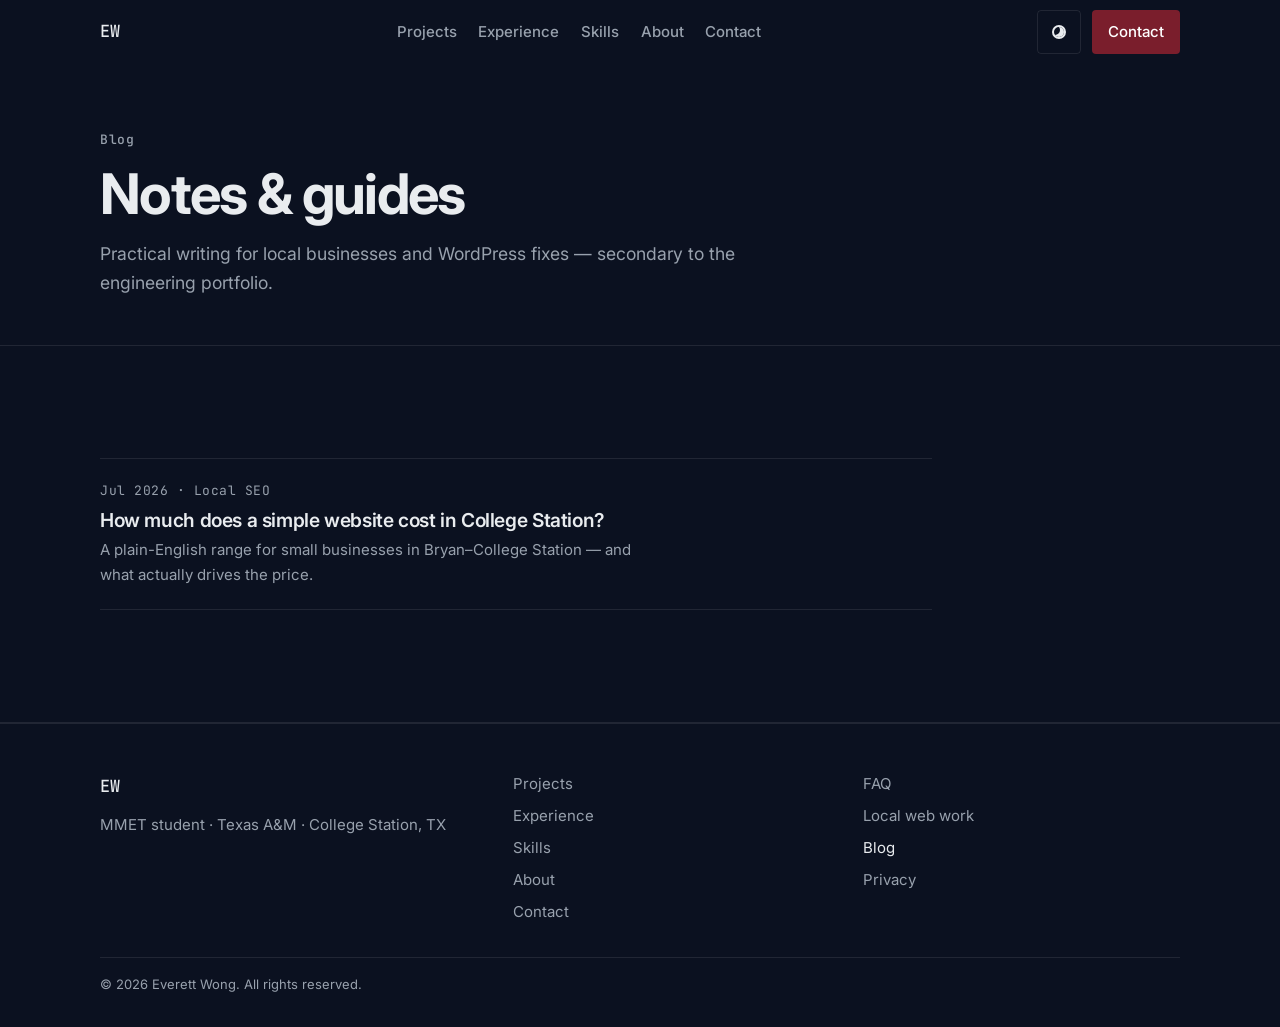
==== commit 43337307: "Unify satellite pages with the portfolio chrome. Drop dead Services links and restyle FAQ, local web" ====
--- a/blog/index.html
+++ b/blog/index.html
@@ -4,10 +4,10 @@
   <meta charset="UTF-8" />
   <meta name="viewport" content="width=device-width, initial-scale=1" />
   <title>Blog — Everett Wong | College Station, TX</title>
-  <meta name="description" content="Notes on websites, WordPress, MMET, and building for small businesses in College Station and Bryan, TX." />
+  <meta name="description" content="Notes on websites, WordPress, and building for small businesses in College Station and Bryan, TX." />
   <link rel="canonical" href="https://everettwong618.github.io/blog/" />
   <meta name="theme-color" content="#0B1120" />
-  <link rel="icon" href="data:image/svg+xml,%3Csvg xmlns='http://www.w3.org/2000/svg' viewBox='0 0 32 32'%3E%3Crect width='32' height='32' rx='6' fill='%230B1120'/%3E%3Ctext x='4' y='22' font-family='monospace' font-size='14' fill='%23F9FAFB'%3EEW%3C/text%3E%3C/svg%3E" />
+  <link rel="icon" href="data:image/svg+xml,%3Csvg xmlns='http://www.w3.org/2000/svg' viewBox='0 0 32 32'%3E%3Crect width='32' height='32' rx='6' fill='%230B1120'/%3E%3Ctext x='4' y='22' font-family='monospace' font-size='14' fill='%23E9ECEF'%3EEW%3C/text%3E%3C/svg%3E" />
   <link rel="preconnect" href="https://fonts.googleapis.com" />
   <link rel="preconnect" href="https://fonts.gstatic.com" crossorigin />
   <link href="https://fonts.googleapis.com/css2?family=Inter:wght@400;500;600;700&family=JetBrains+Mono:wght@400;500&display=swap" rel="stylesheet" />
@@ -19,16 +19,20 @@
     <div class="container header-inner">
       <a class="logo" href="../index.html" aria-label="Everett Wong home">EW</a>
       <nav class="nav" id="primary-nav" aria-label="Primary">
+        <a href="../index.html#projects">Projects</a>
+        <a href="../index.html#experience">Experience</a>
+        <a href="../index.html#skills">Skills</a>
         <a href="../index.html#about">About</a>
-        <a href="../index.html#projects">Projects</a>
-        <a href="../index.html#services" class="nav-soft">Services</a>
-        <a href="../faq.html">FAQ</a>
         <a href="../index.html#contact">Contact</a>
       </nav>
       <div class="header-actions">
-        <button class="theme-toggle" type="button" aria-label="Toggle light and dark theme"><span class="theme-icon" aria-hidden="true"></span></button>
-        <a class="btn btn-sm btn-primary header-cta" href="../index.html">Home</a>
-        <button class="nav-toggle" type="button" aria-expanded="false" aria-controls="primary-nav" aria-label="Open menu"><span></span><span></span><span></span></button>
+        <button class="theme-toggle" type="button" aria-label="Toggle light and dark theme" title="Toggle theme">
+          <span class="theme-icon" aria-hidden="true"></span>
+        </button>
+        <a class="btn btn-sm btn-primary header-cta" href="../index.html#contact">Contact</a>
+        <button class="nav-toggle" type="button" aria-expanded="false" aria-controls="primary-nav" aria-label="Open menu">
+          <span></span><span></span><span></span>
+        </button>
       </div>
     </div>
   </header>
@@ -38,10 +42,10 @@
       <div class="container">
         <p class="section-label">Blog</p>
         <h1>Notes &amp; guides</h1>
-        <p class="section-lead">Practical writing for local businesses, WordPress fixes, and what MMET means.</p>
+        <p class="section-lead">Practical writing for local businesses and WordPress fixes — secondary to the engineering portfolio.</p>
       </div>
     </section>
-    <section class="section section-dark">
+    <section class="section">
       <div class="container">
         <ul class="blog-list">
           <li>
@@ -57,17 +61,27 @@
   </main>
 
   <footer class="site-footer">
-    <div class="container page-footer-nav" aria-label="Footer">
-      <a href="../index.html">Home</a>
-      <a href="../index.html#projects">Projects</a>
-      <a href="../index.html#services">Services</a>
-      <a href="../faq.html">FAQ</a>
-      <a href="../college-station-web-design.html">College Station</a>
-      <a href="../privacy.html">Privacy</a>
-      <a href="../index.html#contact">Contact</a>
+    <div class="container footer-top footer-top-satellite">
+      <div class="footer-brand">
+        <a class="logo" href="../index.html">EW</a>
+        <p>MMET student · Texas A&amp;M · College Station, TX</p>
+      </div>
+      <nav class="footer-nav" aria-label="Footer">
+        <a href="../index.html#projects">Projects</a>
+        <a href="../index.html#experience">Experience</a>
+        <a href="../index.html#skills">Skills</a>
+        <a href="../index.html#about">About</a>
+        <a href="../index.html#contact">Contact</a>
+      </nav>
+      <nav class="footer-nav" aria-label="Secondary">
+        <a href="../faq.html">FAQ</a>
+        <a href="../college-station-web-design.html">Local web work</a>
+        <a href="index.html" class="is-active">Blog</a>
+        <a href="../privacy.html">Privacy</a>
+      </nav>
     </div>
     <div class="container footer-bottom">
-      <p>&copy; <span id="year"></span> Everett Wong.</p>
+      <p>&copy; <span id="year"></span> Everett Wong. All rights reserved.</p>
     </div>
   </footer>
   <script src="../script.js" defer></script>
--- a/styles.css
+++ b/styles.css
@@ -1080,7 +1080,112 @@
   font-size: var(--fs-small);
 }
 .page-hero { padding: 4rem 0 3rem; border-bottom: 1px solid var(--hairline); }
-.page-hero h1 { margin-bottom: 0.75rem; }
+.page-hero h1 { margin-bottom: 0.75rem; max-width: 22ch; }
+.page-hero .section-lead a { color: var(--text); }
+.page-hero .section-lead a:hover { color: var(--accent-lift); }
+.hero-meta {
+  font-family: var(--font-mono);
+  font-size: var(--fs-micro);
+  color: var(--text-mute);
+  margin: 0 0 0.85rem;
+  letter-spacing: 0.04em;
+}
+.prose {
+  max-width: var(--measure);
+}
+.prose h2 { margin-top: 2rem; }
+.prose ul {
+  padding-left: 1.15rem;
+  color: var(--text-mute);
+  margin: 0 0 1.25rem;
+}
+.prose li { margin-bottom: 0.4rem; }
+.spec-bullets {
+  list-style: none;
+  padding: 0;
+  margin: 1.5rem 0;
+  max-width: 42rem;
+}
+.spec-bullets li {
+  padding: 0.85rem 0;
+  border-top: 1px solid var(--hairline);
+  color: var(--text);
+  font-size: var(--fs-small);
+}
+.spec-bullets li:last-child { border-bottom: 1px solid var(--hairline); }
+.faq-list {
+  max-width: 52rem;
+}
+.faq-list details {
+  border-top: 1px solid var(--hairline);
+  padding: 0.85rem 0;
+}
+.faq-list details:last-of-type { border-bottom: 1px solid var(--hairline); }
+.faq-list summary {
+  cursor: pointer;
+  font-weight: 600;
+  font-size: var(--fs-body);
+  list-style: none;
+  min-height: 44px;
+  display: flex;
+  align-items: center;
+}
+.faq-list summary::-webkit-details-marker { display: none; }
+.faq-list summary::after {
+  content: "+";
+  margin-left: auto;
+  padding-left: 1rem;
+  font-family: var(--font-mono);
+  color: var(--text-mute);
+}
+.faq-list details[open] summary::after { content: "–"; }
+.faq-list details p {
+  color: var(--text-mute);
+  margin: 0.65rem 0 0.35rem;
+  max-width: var(--measure);
+}
+.satellite-cta {
+  margin-top: 2rem;
+  color: var(--text-mute);
+  font-size: var(--fs-small);
+}
+.blog-list {
+  list-style: none;
+  margin: 0;
+  padding: 0;
+  max-width: 52rem;
+}
+.blog-list li {
+  border-top: 1px solid var(--hairline);
+}
+.blog-list li:last-child { border-bottom: 1px solid var(--hairline); }
+.blog-list a {
+  display: block;
+  text-decoration: none;
+  padding: 1.35rem 0;
+}
+.blog-list a:hover h2 { color: var(--accent-lift); }
+.blog-list .meta {
+  font-family: var(--font-mono);
+  font-size: var(--fs-micro);
+  color: var(--text-mute);
+  margin: 0 0 0.45rem;
+  letter-spacing: 0.04em;
+}
+.blog-list h2 {
+  font-size: var(--fs-h3);
+  margin: 0 0 0.45rem;
+}
+.blog-list p {
+  color: var(--text-mute);
+  margin: 0;
+  max-width: var(--measure);
+  font-size: var(--fs-small);
+}
+.footer-top-satellite {
+  grid-template-columns: 1.2fr 1fr 1fr;
+}
+.footer-nav a.is-active { color: var(--text); }
 
 /* Responsive */
 @media (max-width: 980px) {
